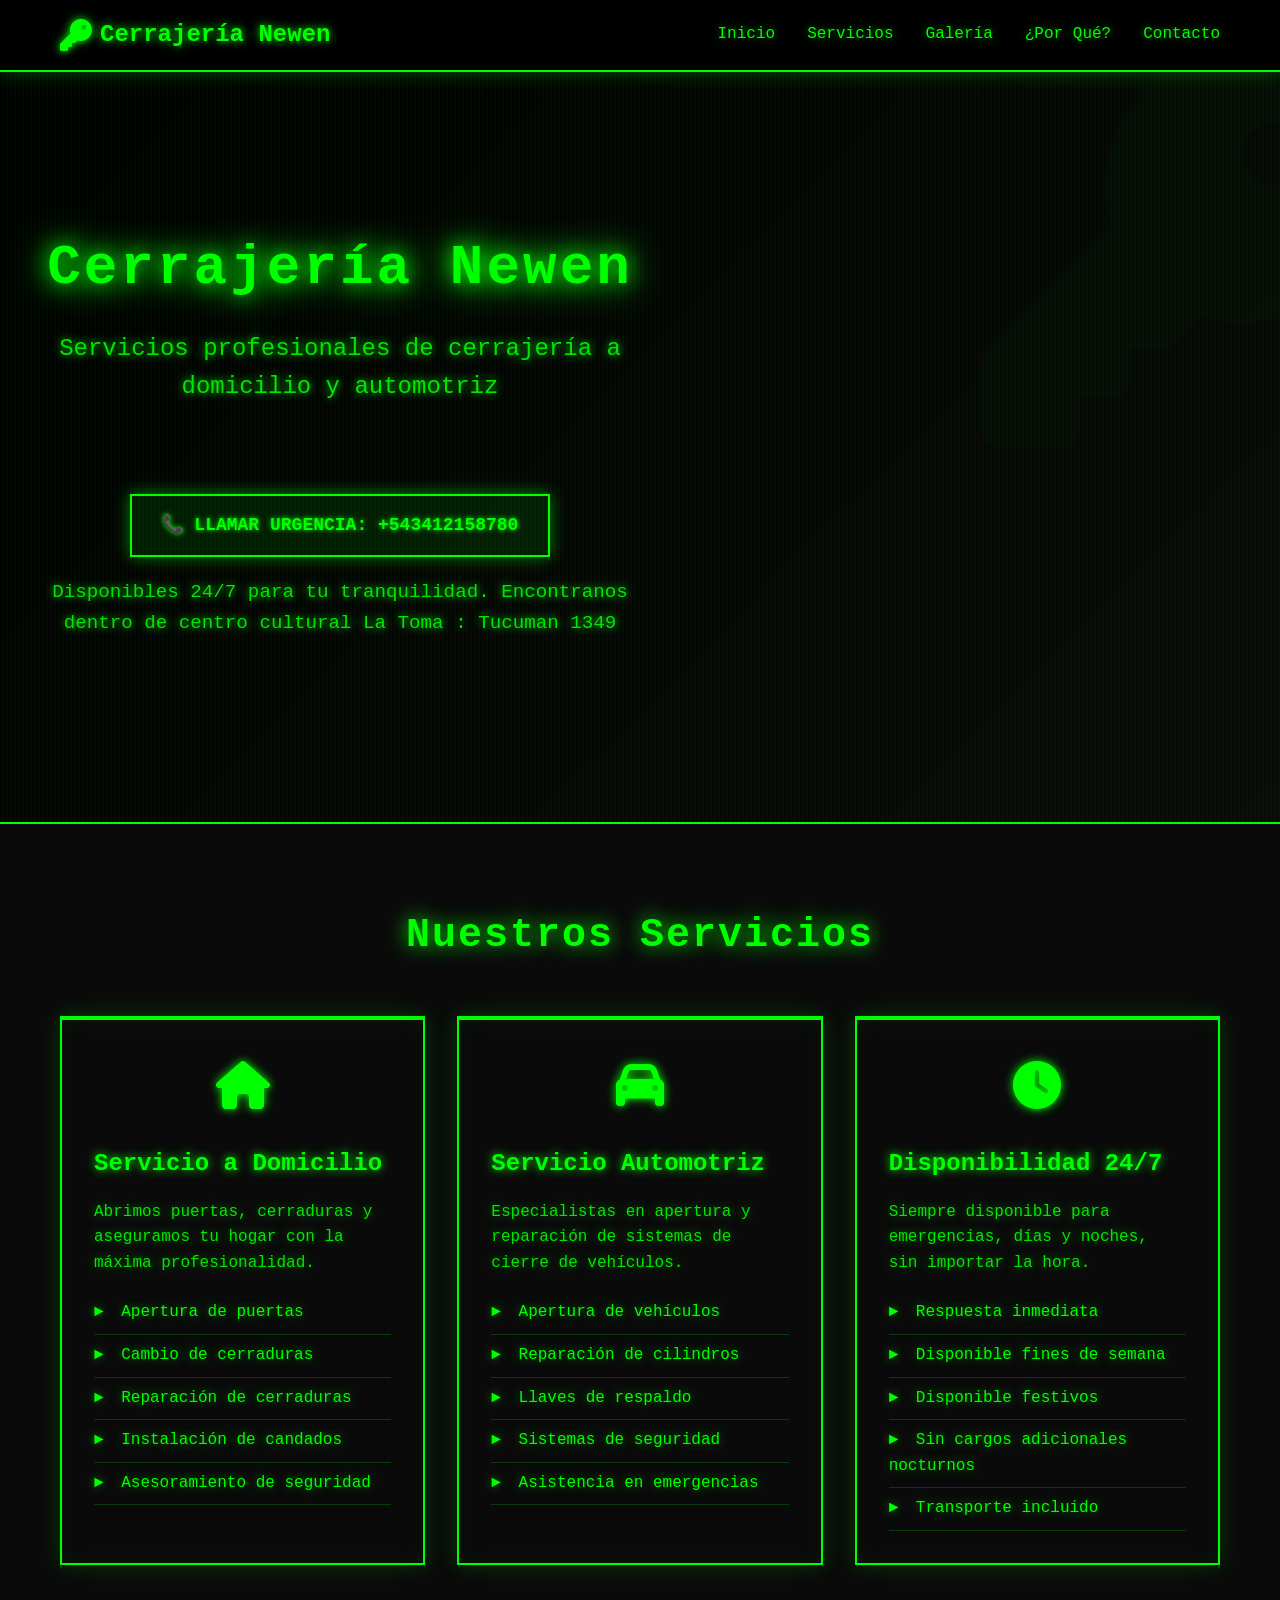
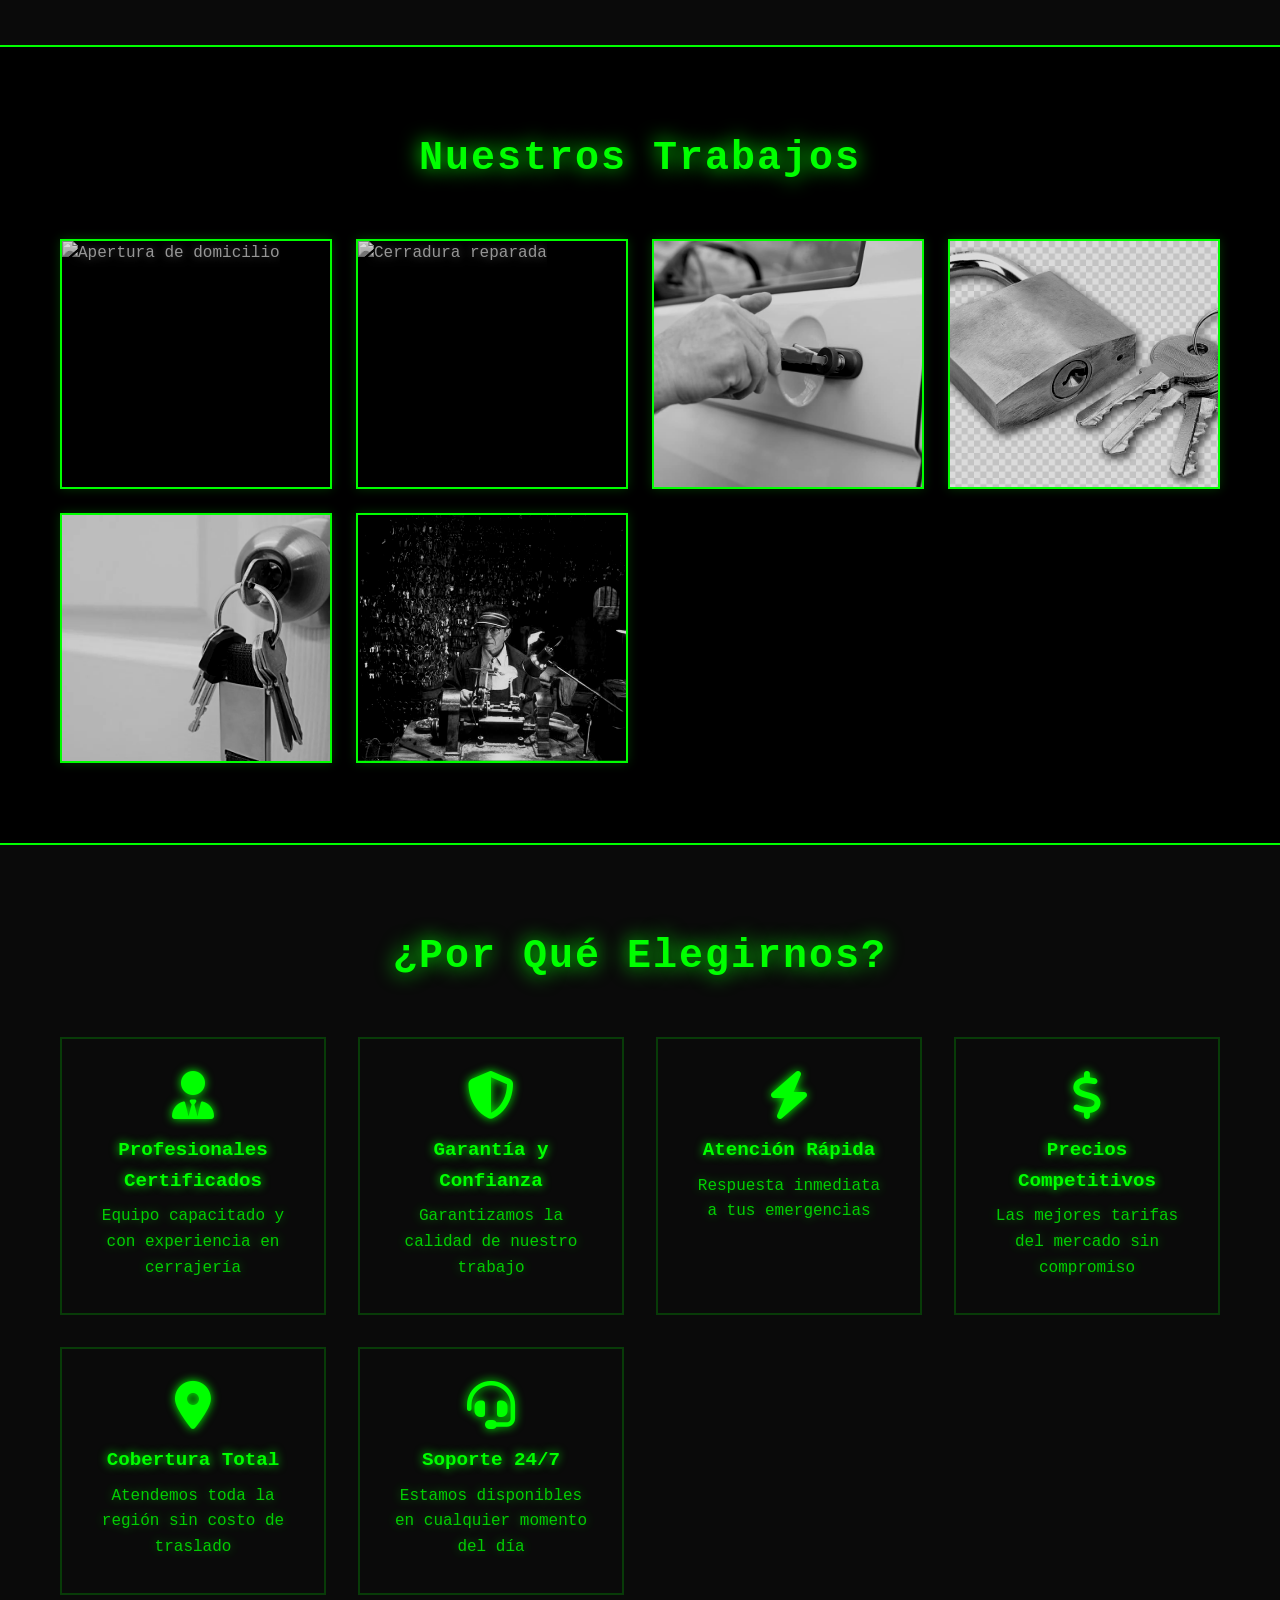
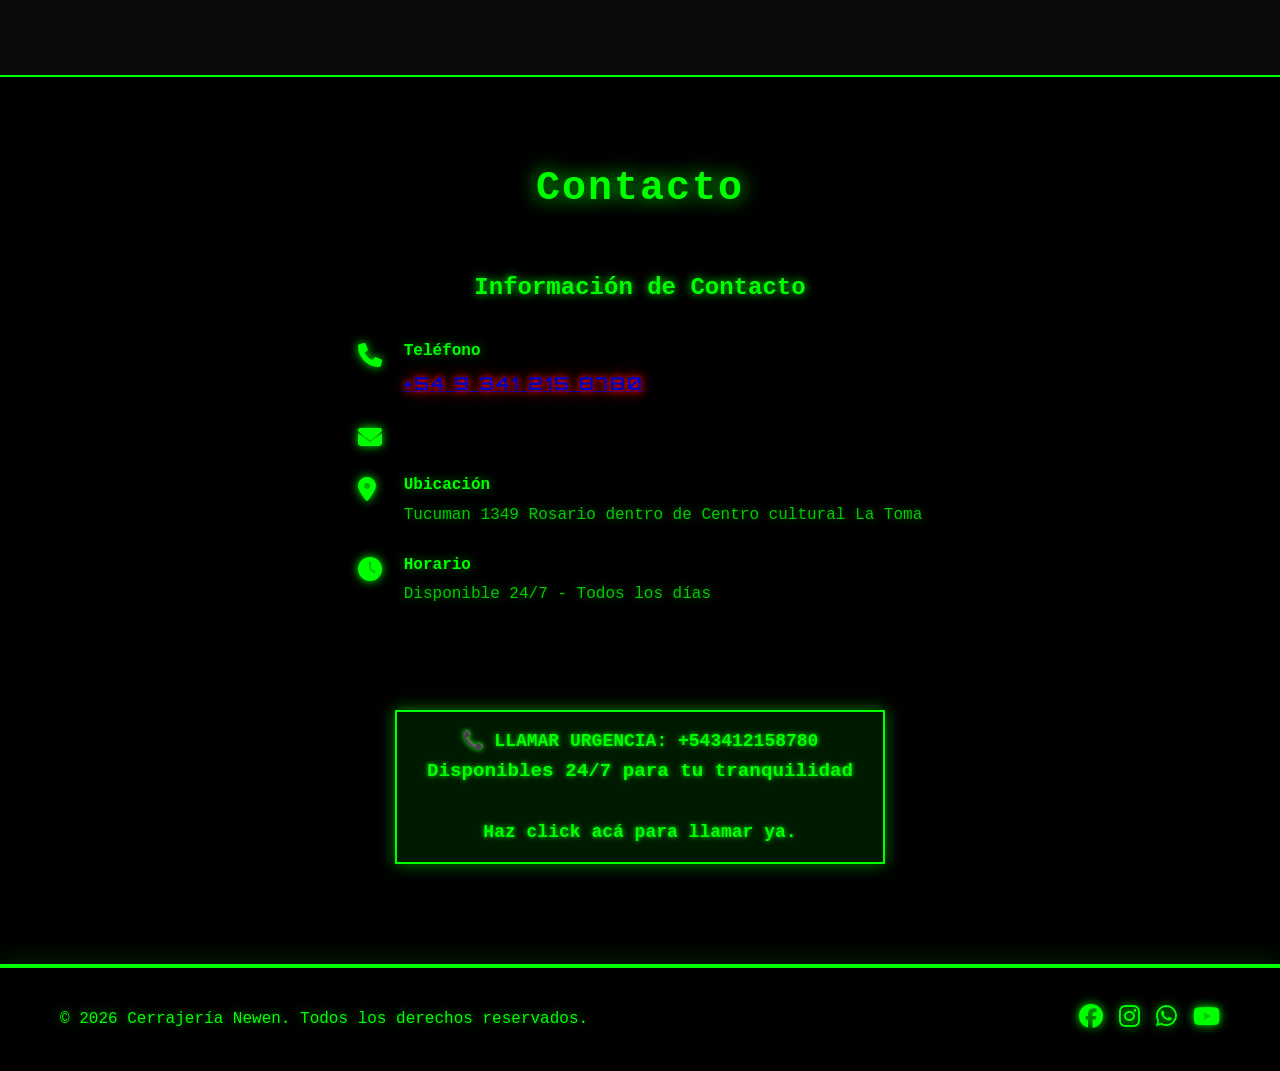
==== index.html @ 8a5dc06c "Update index.html" ====
<!DOCTYPE html>
<html lang="es">
<head>
    <meta charset="UTF-8">
    <meta name="viewport" content="width=device-width, initial-scale=1.0">
    <meta name="description" content="Cerrajería Newen - Servicios de cerrajería a domicilio y automotriz disponibles 24/7">
    <meta name="keywords" content="cerrajería, cerrajero, a domicilio, automotriz, 24 horas">
    <title>Cerrajería Newen - Servicios de Cerrajería 24/7</title>
    <link rel="stylesheet" href="styles.css">
    <link rel="stylesheet" href="https://cdnjs.cloudflare.com/ajax/libs/font-awesome/6.4.0/css/all.min.css">
    <link href="https://fonts.googleapis.com/css2?family=Orbitron:wght@400;700&display=swap" rel="stylesheet">
</head>
<body>
    <!-- Navegación -->
    <nav class="navbar">
        <div class="nav-container">
            <div class="logo">
                <i class="fas fa-key"></i>
                <span>Cerrajería Newen</span>
            </div>
            <ul class="nav-menu">
                <li><a href="#inicio">Inicio</a></li>
                <li><a href="#servicios">Servicios</a></li>
                <li><a href="#galeria">Galería</a></li>
                <li><a href="#por-que">¿Por Qué?</a></li>
                <li><a href="#contacto">Contacto</a></li>
            </ul>
            <div class="hamburger">
                <span></span>
                <span></span>
                <span></span>
            </div>
        </div>
    </nav>

    <!-- Sección Hero -->
    <section class="hero" id="inicio">
        <div class="hero-background">
            <i class="fas fa-key"></i>
        </div>
        <div class="hero-content">
            <h1>Cerrajería Newen</h1>
            <p>Servicios profesionales de cerrajería a domicilio y automotriz</p>
       <br>
           <div class="urgencias-wrapper">
            <a href="tel:+543412158780" class="llamar-urgencia">
                📞 LLAMAR URGENCIA: 
                +543412158780
            </a></div><p style="font-size: 1.2rem; margin-bottom: 2rem;">Disponibles 24/7 para tu tranquilidad. Encontranos dentro de centro cultural La Toma : Tucuman 1349</p>
        </div>
         <iframe src="https://www.google.com/maps/embed?pb=!1m18!1m12!1m3!1d3348.3660833175427!2d-60.640612!3d-32.941342899999995!2m3!1f0!2f0!3f0!3m2!1i1024!2i768!4f13.1!3m3!1m2!1s0x95b7abc188b0a081%3A0x7b83454a98a3a569!2sCerrajeria%20rosario%20Newen!5e0!3m2!1ses-419!2sar!4v1756576818535!5m2!1ses-419!2sar" width="600" height="550" style="border:0;" allowfullscreen="" loading="lazy" referrerpolicy="no-referrer-when-downgrade"></iframe>
    </section>

    <!-- Sección de Servicios -->
    <section class="servicios" id="servicios">
        <div class="container">
            <h2>Nuestros Servicios</h2>
            <div class="servicios-grid">
                <!-- Servicio 1: A Domicilio -->
                <div class="servicio-card">
                    <div class="servicio-icon">
                        <i class="fas fa-home"></i>
                    </div>
                    <h3>Servicio a Domicilio</h3>
                    <p>Abrimos puertas, cerraduras y aseguramos tu hogar con la máxima profesionalidad.</p>
                    <ul>
                        <li>Apertura de puertas</li>
                        <li>Cambio de cerraduras</li>
                        <li>Reparación de cerraduras</li>
                        <li>Instalación de candados</li>
                        <li>Asesoramiento de seguridad</li>
                    </ul>
                </div>

                <!-- Servicio 2: Automotriz -->
                <div class="servicio-card">
                    <div class="servicio-icon">
                        <i class="fas fa-car"></i>
                    </div>
                    <h3>Servicio Automotriz</h3>
                    <p>Especialistas en apertura y reparación de sistemas de cierre de vehículos.</p>
                    <ul>
                        <li>Apertura de vehículos</li>
                        <li>Reparación de cilindros</li>
                        <li>Llaves de respaldo</li>
                        <li>Sistemas de seguridad</li>
                        <li>Asistencia en emergencias</li>
                    </ul>
                </div>

                <!-- Servicio 3: 24/7 -->
                <div class="servicio-card">
                    <div class="servicio-icon">
                        <i class="fas fa-clock"></i>
                    </div>
                    <h3>Disponibilidad 24/7</h3>
                    <p>Siempre disponible para emergencias, días y noches, sin importar la hora.</p>
                    <ul>
                        <li>Respuesta inmediata</li>
                        <li>Disponible fines de semana</li>
                        <li>Disponible festivos</li>
                        <li>Sin cargos adicionales nocturnos</li>
                        <li>Transporte incluido</li>
                    </ul>
                </div>
            </div>
        </div>
    </section>

    <!-- Galería -->
    <section class="galeria" id="galeria">
        <div class="container">
            <h2>Nuestros Trabajos</h2>
            <div class="galeria-grid">
                <div class="galeria-item">
                    <img src="images/doors.jpg" alt="Apertura de domicilio">
                    <div class="galeria-overlay">
                        <p>Apertura segura de domicilio</p>
                    </div>
                </div>
                <div class="galeria-item">
                    <img src="https://via.placeholder.com/300x250?text=Ceradura+Reparada" alt="Cerradura reparada">
                    <div class="galeria-overlay">
                        <p>Reparación de cerraduras</p>
                    </div>
                </div>
                <div class="galeria-item">
                    <img src="images/cars.png" alt="Servicio automotriz">
                    <div class="galeria-overlay">
                        <p>Servicio automotriz profesional</p>
                    </div>
                </div>
                <div class="galeria-item">
                    <img src="images/candado.png" alt="Instalación de candados">
                    <div class="galeria-overlay">
                        <p>Instalación de candados</p>
                    </div>
                </div>
                <div class="galeria-item">
                    <img src="images/keys.png" alt="Seguridad residencial">
                    <div class="galeria-overlay">
                        <p>Asesoramiento de seguridad</p>
                    </div>
                </div>
                <div class="galeria-item">
                    <img src="images/matrix.png" alt="Emergencia resuelta">
                    <div class="galeria-overlay">
                        <p>Respuesta rápida en emergencias con el chino cerrajero</p>
                    </div>
                </div>
            </div>
        </div>
    </section>

    <!-- Por Qué Elegirnos -->
    <section class="por-que-elegirnos" id="por-que">
        <div class="container">
            <h2>¿Por Qué Elegirnos?</h2>
            <div class="features-grid">
                <div class="feature">
                    <i class="fas fa-user-tie"></i>
                    <h4>Profesionales Certificados</h4>
                    <p>Equipo capacitado y con experiencia en cerrajería</p>
                </div>
                <div class="feature">
                    <i class="fas fa-shield-alt"></i>
                    <h4>Garantía y Confianza</h4>
                    <p>Garantizamos la calidad de nuestro trabajo</p>
                </div>
                <div class="feature">
                    <i class="fas fa-bolt"></i>
                    <h4>Atención Rápida</h4>
                    <p>Respuesta inmediata a tus emergencias</p>
                </div>
                <div class="feature">
                    <i class="fas fa-dollar-sign"></i>
                    <h4>Precios Competitivos</h4>
                    <p>Las mejores tarifas del mercado sin compromiso</p>
                </div>
                <div class="feature">
                    <i class="fas fa-map-marker-alt"></i>
                    <h4>Cobertura Total</h4>
                    <p>Atendemos toda la región sin costo de traslado</p>
                </div>
                <div class="feature">
                    <i class="fas fa-headset"></i>
                    <h4>Soporte 24/7</h4>
                    <p>Estamos disponibles en cualquier momento del día</p>
                </div>
            </div>
        </div>
    </section>

    <!-- Sección de Contacto -->
    <section class="contacto" id="contacto">
        <div class="container">
            <h2>Contacto</h2>
            <div class="contacto-grid">
                <div class="contacto-info">
                    <h3>Información de Contacto</h3>
                    
                    <div class="info-item">
                        <i class="fas fa-phone"></i>
                        <div>
                            <h4>Teléfono</h4>
                            <p class="numero-contacto"><a href="tel:+543412158780">+54 9 341 215 8780</a></p>
                        </div>
                    </div>

                    <div class="info-item">
                        <i class="fas fa-envelope"></i>
                    </div>

                    <div class="info-item">
                        <i class="fas fa-map-marker-alt"></i>
                        <div>
                            <h4>Ubicación</h4>
                            <p>Tucuman 1349 Rosario dentro de Centro cultural La Toma</p>
                        </div>
                    </div>

                    <div class="info-item">
                        <i class="fas fa-clock"></i>
                        <div>
                            <h4>Horario</h4>
                            <p>Disponible 24/7 - Todos los días</p>
                        </div>
                    </div>
                </div>

               
                     <div class="urgencias-wrapper">
            <a href="tel:+543412158780" class="llamar-urgencia">
                📞 LLAMAR URGENCIA: 
                +543412158780
                <p style="font-size: 1.2rem; margin-bottom: 2rem;">Disponibles 24/7 para tu tranquilidad</p> <p> Haz click acá para llamar ya.</p>
            </a></div>
          
            </div>
        </div>
    </section>

    <!-- Footer -->
    <footer class="footer">
        <div class="container">
            <div>
                <p>&copy; 2026 Cerrajería Newen. Todos los derechos reservados.</p>
            </div>
            <div class="social-links">
                <a href="https://www.facebook.com" target="_blank" title="Facebook"><i class="fab fa-facebook"></i></a>
                <a href="https://www.instagram.com/cerrajerianewen/" target="_blank" title="Instagram"><i class="fab fa-instagram"></i></a>
                <a href="https://www.whatsapp.com" target="_blank" title="WhatsApp"><i class="fab fa-whatsapp"></i></a>
                <a href="https://www.youtube.com" target="_blank" title="YouTube"><i class="fab fa-youtube"></i></a>
            </div>
        </div>
    </footer>

    <script src="script.js"></script>
</body>
</html>
---- styles.css ----
/* ==========================================
   🟢 TEMA MATRIX - CERRAJERÍA NEWEN 🟢
   ========================================== */

/* Variables de color - MATRIX */
:root {
    --primary-color: #00ff00;      /* Verde Matrix puro */
    --secondary-color: #000000;    /* Negro absoluto */
    --tertiary-color: #0a0a0a;     /* Negro muy oscuro */
    --text-color: #00ff00;         /* Texto verde */
    --light-bg: #0d0d0d;           /* Fondo oscuro */
    --white: #00ff00;              /* "Blanco" es verde */
}

/* Reset y Estilos Globales */
* {
    margin: 0;
    padding: 0;
    box-sizing: border-box;
}

/* Canvas Matrix - Código cayendo */
#matrixCanvas {
    position: fixed;
    top: 0;
    left: 0;
    width: 100%;
    height: 100%;
    z-index: -1;
    opacity: 0.1;
}

html {
    scroll-behavior: smooth;
}
.numero-contacto {
    font-size: 18px;
    font-family: 'Orbitron', sans-serif;
    color: #ff0000;
    font-weight: bold;
    letter-spacing: 2px;
    text-shadow:
        0 0 5px #ff0000,
        0 0 10px #ff0000,
        0 0 20px #990000;
    
    animation: parpadeo 1.5s infinite alternate;
}

@keyframes parpadeo {
    from {
        opacity: 0.8;
        text-shadow:
            0 0 5px #ff0000,
            0 0 10px #ff0000;
    }

    to {
        opacity: 1;
        text-shadow:
            0 0 10px #ff3333,
            0 0 20px #ff0000,
            0 0 30px #990000;
    }
}
body {
    font-family: 'Courier New', monospace;  /* Fuente de consola */
    line-height: 1.6;
    color: var(--text-color);
    background-color: var(--secondary-color);
    background-image: 
        repeating-linear-gradient(
            0deg,
            rgba(0, 255, 0, 0.03),
            rgba(0, 255, 0, 0.03) 1px,
            transparent 1px,
            transparent 2px
        );
    text-shadow: 0 0 10px rgba(0, 255, 0, 0.5);
}

.container {
    max-width: 1200px;
    margin: 0 auto;
    padding: 0 20px;
}

/* ==================== NAVEGACIÓN ==================== */
.navbar {
    background-color: var(--secondary-color);
    color: var(--white);
    padding: 1rem 0;
    position: sticky;
    top: 0;
    z-index: 1000;
    border-bottom: 2px solid var(--primary-color);
    box-shadow: 0 0 20px rgba(0, 255, 0, 0.3);
}

.nav-container {
    max-width: 1200px;
    margin: 0 auto;
    padding: 0 20px;
    display: flex;
    justify-content: space-between;
    align-items: center;
}

.logo {
    display: flex;
    align-items: center;
    font-size: 1.5rem;
    font-weight: bold;
    color: var(--primary-color);
    gap: 0.5rem;
    text-shadow: 0 0 10px var(--primary-color);
}

.logo i {
    font-size: 2rem;
    animation: glow 2s ease-in-out infinite;
}

.nav-menu {
    display: flex;
    list-style: none;
    gap: 2rem;
}

.nav-menu a {
    color: var(--white);
    text-decoration: none;
    transition: all 0.3s ease;
    font-weight: 500;
}

.nav-menu a:hover {
    color: var(--primary-color);
    text-shadow: 0 0 10px var(--primary-color);
}

.hamburger {
    display: none;
    flex-direction: column;
    cursor: pointer;
    z-index: 1001;
}

.hamburger span {
    width: 25px;
    height: 3px;
    background-color: var(--white);
    margin: 5px 0;
    transition: 0.3s;
    border-radius: 2px;
}


/* ==================== HERO SECTION ==================== */
.hero {
    background: linear-gradient(135deg, var(--secondary-color) 0%, var(--tertiary-color) 100%);
    color: var(--white);
    padding: 100px 20px;
    text-align: center;
    position: relative;
    overflow: hidden;
    min-height: 500px;
    display: flex;
    align-items: center;
    justify-content: center;
    border-bottom: 2px solid var(--primary-color);
}

.hero::before {
    content: '';
    position: absolute;
    top: 0;
    left: 0;
    width: 100%;
    height: 100%;
    background-image: 
        repeating-linear-gradient(
            90deg,
            transparent,
            transparent 2px,
            rgba(0, 255, 0, 0.03) 2px,
            rgba(0, 255, 0, 0.03) 4px
        );
    pointer-events: none;
    z-index: 1;
}

.hero-background {
    position: absolute;
    right: -100px;
    top: -100px;
    font-size: 400px;
    opacity: 0.02;
}

.hero-content {
    position: relative;
    z-index: 2;
    max-width: 600px;
}

.hero h1 {
    font-size: 3.5rem;
    margin-bottom: 1rem;
    text-shadow: 0 0 20px var(--primary-color), 0 0 40px var(--primary-color);
    letter-spacing: 3px;
    animation: flicker 0.3s infinite;
}

.hero p {
    font-size: 1.5rem;
    margin-bottom: 2rem;
    opacity: 0.9;
    text-shadow: 0 0 10px var(--primary-color);
}

/* ==================== BOTONES ==================== */
.btn {
    padding: 12px 30px;
    border: 2px solid var(--primary-color);
    border-radius: 0px;
    cursor: pointer;
    font-size: 1rem;
    font-weight: 600;
    transition: all 0.3s ease;
    text-decoration: none;
    display: inline-block;
    background-color: transparent;
    color: var(--primary-color);
}

.btn-primary {
    background-color: var(--primary-color);
    color: var(--secondary-color);
    box-shadow: 0 0 10px var(--primary-color);
}

.btn-primary:hover {
    background-color: #00dd00;
    box-shadow: 0 0 20px var(--primary-color), 0 0 40px var(--primary-color);
    transform: translateY(-2px);
    text-shadow: 0 0 10px var(--secondary-color);
}

/* ==================== URGENCIAS ==================== */
.urgencias-wrapper {
    position: relative;
    display: flex;
    justify-content: center;
    width: 100%;
    margin-bottom: 20px;
    margin-top: 30px;
}

.llamar-urgencia {
    position: relative;
    background: rgba(0, 255, 0, 0.1);
    color: var(--primary-color);
    padding: 15px 30px;
    border-radius: 0px;
    font-size: 18px;
    font-weight: bold;
    text-decoration: none;
    cursor: pointer;
    transition: all 0.3s;
    text-align: center;
    border: 2px solid var(--primary-color);
    animation: pulse-matrix 1.5s infinite;
    white-space: nowrap;
    box-shadow: 0 0 15px rgba(0, 255, 0, 0.5);
    text-shadow: 0 0 5px var(--primary-color);
}

.llamar-urgencia:hover {
    background: rgba(0, 255, 0, 0.2);
    box-shadow: 0 0 30px var(--primary-color), inset 0 0 10px var(--primary-color);
}

@keyframes pulse-matrix {
    0% { 
        box-shadow: 0 0 5px rgba(0, 255, 0, 0.5), inset 0 0 5px rgba(0, 255, 0, 0.2);
    }
    50% { 
        box-shadow: 0 0 20px rgba(0, 255, 0, 0.8), inset 0 0 10px rgba(0, 255, 0, 0.3);
    }
    100% { 
        box-shadow: 0 0 5px rgba(0, 255, 0, 0.5), inset 0 0 5px rgba(0, 255, 0, 0.2);
    }
}

@media (max-width: 768px) {
    .llamar-urgencia {
        font-size: 14px;
        padding: 12px 20px;
    }
}

/* ==================== SERVICIOS ==================== */
.servicios {
    padding: 80px 20px;
    background-color: var(--tertiary-color);
    border-bottom: 2px solid var(--primary-color);
}

.servicios h2,
.galeria h2,
.por-que-elegirnos h2,
.contacto h2 {
    font-size: 2.5rem;
    margin-bottom: 3rem;
    text-align: center;
    color: var(--primary-color);
    text-shadow: 0 0 20px var(--primary-color);
    letter-spacing: 2px;
}

.servicios-grid {
    display: grid;
    grid-template-columns: repeat(auto-fit, minmax(300px, 1fr));
    gap: 2rem;
}

.servicio-card {
    background-color: transparent;
    padding: 2rem;
    border: 2px solid var(--primary-color);
    border-radius: 0px;
    box-shadow: 0 0 20px rgba(0, 255, 0, 0.2), inset 0 0 20px rgba(0, 255, 0, 0.05);
    transition: all 0.3s ease;
    border-top: 4px solid var(--primary-color);
}

.servicio-card:hover {
    transform: translateY(-10px);
    box-shadow: 0 0 40px rgba(0, 255, 0, 0.5), inset 0 0 20px rgba(0, 255, 0, 0.1);
    background-color: rgba(0, 255, 0, 0.05);
}

.servicio-icon {
    font-size: 3rem;
    color: var(--primary-color);
    margin-bottom: 1rem;
    text-align: center;
    text-shadow: 0 0 10px var(--primary-color);
}

.servicio-card h3 {
    font-size: 1.5rem;
    margin-bottom: 1rem;
    color: var(--primary-color);
    text-shadow: 0 0 10px var(--primary-color);
}

.servicio-card p {
    margin-bottom: 1rem;
    color: var(--primary-color);
    opacity: 0.9;
}

.servicio-card ul {
    list-style: none;
    padding: 0;
}

.servicio-card ul li {
    padding: 0.5rem 0;
    color: var(--primary-color);
    border-bottom: 1px solid rgba(0, 255, 0, 0.2);
}

.servicio-card ul li:before {
    content: "► ";
    color: var(--primary-color);
    font-weight: bold;
    margin-right: 0.5rem;
}

/* ==================== GALERÍA ==================== */
.galeria {
    padding: 80px 20px;
    background-color: var(--secondary-color);
    border-bottom: 2px solid var(--primary-color);
}

.galeria-grid {
    display: grid;
    grid-template-columns: repeat(auto-fit, minmax(250px, 1fr));
    gap: 1.5rem;
}

.galeria-item {
    position: relative;
    overflow: hidden;
    border-radius: 0px;
    height: 250px;
    cursor: pointer;
    border: 2px solid var(--primary-color);
    box-shadow: 0 0 10px rgba(0, 255, 0, 0.2);
}

.galeria-item img {
    width: 100%;
    height: 100%;
    object-fit: cover;
    transition: all 0.3s ease;
    filter: grayscale(100%) brightness(0.8) contrast(1.2);
}

.galeria-item:hover img {
    transform: scale(1.1);
    filter: grayscale(0%) brightness(1) contrast(1.3);
}

.galeria-overlay {
    position: absolute;
    bottom: 0;
    left: 0;
    right: 0;
    background: rgba(0, 0, 0, 0.9);
    color: var(--primary-color);
    padding: 1.5rem;
    transform: translateY(100%);
    transition: all 0.3s ease;
    border-top: 2px solid var(--primary-color);
    text-shadow: 0 0 10px var(--primary-color);
}

.galeria-item:hover .galeria-overlay {
    transform: translateY(0);
}

.galeria-overlay p {
    margin: 0;
    font-weight: 500;
}

/* ==================== POR QUÉ ELEGIRNOS ==================== */
.por-que-elegirnos {
    padding: 80px 20px;
    background-color: var(--tertiary-color);
    border-bottom: 2px solid var(--primary-color);
}

.features-grid {
    display: grid;
    grid-template-columns: repeat(auto-fit, minmax(250px, 1fr));
    gap: 2rem;
}

.feature {
    text-align: center;
    padding: 2rem;
    border: 2px solid rgba(0, 255, 0, 0.2);
    border-radius: 0px;
    transition: all 0.3s ease;
}

.feature:hover {
    border-color: var(--primary-color);
    box-shadow: 0 0 20px rgba(0, 255, 0, 0.3);
}

.feature i {
    font-size: 3rem;
    color: var(--primary-color);
    margin-bottom: 1rem;
    text-shadow: 0 0 10px var(--primary-color);
}

.feature h4 {
    font-size: 1.2rem;
    margin-bottom: 0.5rem;
    color: var(--primary-color);
    text-shadow: 0 0 10px var(--primary-color);
}

.feature p {
    color: var(--primary-color);
    opacity: 0.8;
}

/* ==================== CONTACTO ==================== */
.contacto {
    padding: 80px 20px;
    background-color: var(--secondary-color);
    border-bottom: 2px solid var(--primary-color);
}

.contacto-grid {
    display: grid;
    grid-template-columns: 1fr;
    gap: 3rem;
}

.contacto-info {
    max-width: 600px;
    margin: 0 auto;
}

.contacto-info h3 {
    font-size: 1.5rem;
    margin-bottom: 2rem;
    color: var(--primary-color);
    text-shadow: 0 0 10px var(--primary-color);
    text-align: center;
}

.info-item {
    display: flex;
    gap: 1rem;
    margin-bottom: 1.5rem;
    align-items: flex-start;
}

.info-item i {
    font-size: 1.5rem;
    color: var(--primary-color);
    min-width: 30px;
    text-shadow: 0 0 10px var(--primary-color);
    margin-top: 0.25rem;
}
.info-item h4 {
    margin-bottom: 0.25rem;
    color: var(--primary-color);
}

.info-item p {
    color: var(--primary-color);
    opacity: 0.8;
}

/* ==================== FORMULARIO ==================== */
.contacto-form {
    background-color: rgba(0, 255, 0, 0.05);
    padding: 2rem;
    border-radius: 0px;
    border: 2px solid var(--primary-color);
    box-shadow: 0 0 20px rgba(0, 255, 0, 0.2);
}

.form-group {
    margin-bottom: 1.5rem;
}

.form-group input,
.form-group select,
.form-group textarea {
    width: 100%;
    padding: 12px;
    border: 1px solid var(--primary-color);
    border-radius: 0px;
    font-family: inherit;
    font-size: 1rem;
    transition: all 0.3s ease;
    background-color: rgba(0, 0, 0, 0.5);
    color: var(--primary-color);
}

.form-group input::placeholder,
.form-group select::placeholder,
.form-group textarea::placeholder {
    color: rgba(0, 255, 0, 0.5);
}

.form-group input:focus,
.form-group select:focus,
.form-group textarea:focus {
    outline: none;
    border-color: var(--primary-color);
    box-shadow: 0 0 10px var(--primary-color), inset 0 0 5px rgba(0, 255, 0, 0.1);
}

.contacto-form button {
    width: 100%;
}

/* ==================== FOOTER ==================== */
.footer {
    background-color: var(--secondary-color);
    color: var(--primary-color);
    text-align: center;
    padding: 2rem;
    border-top: 2px solid var(--primary-color);
    box-shadow: 0 -10px 20px rgba(0, 255, 0, 0.1);
}

.footer .container {
    display: flex;
    justify-content: space-between;
    align-items: center;
 flex-wrap: wrap;
    gap: 1rem;
}

.footer p {
    margin: 0;
}
.social-links {
    display: flex;
    gap: 1rem;
}

.social-links a {
    color: var(--white);
    font-size: 1.5rem;
    transition: all 0.3s ease;
    text-shadow: 0 0 10px var(--primary-color);
}

.social-links a:hover {
    color: #00dd00;
    text-shadow: 0 0 20px var(--primary-color);
    transform: scale(1.2);
}

/* ==================== ANIMACIONES ==================== */
@keyframes glow {
    0%, 100% { text-shadow: 0 0 5px var(--primary-color); }
    50% { text-shadow: 0 0 20px var(--primary-color), 0 0 30px var(--primary-color); }
}

@keyframes flicker {
    0%, 19%, 21%, 23%, 25%, 54%, 56%, 100% {
        text-shadow: 0 0 20px var(--primary-color), 0 0 40px var(--primary-color);
    }
    20%, 24%, 55% {
        text-shadow: 0 0 10px var(--primary-color);
    }
}

/* ==================== RESPONSIVO ==================== */
@media (max-width: 1024px) {
   .hero h1 {
        font-size: 2.8rem;
    }
    
    .servicios-grid,
    .features-grid {
        grid-template-columns: repeat(2, 1fr);
    }
}


@media (max-width: 768px) {
    .hamburger {
        display: flex;
    }

    .nav-menu {
        display: none;
        position: absolute;
        top: 70px;
        left: 0;
        right: 0;
        flex-direction: column;
        background-color: var(--secondary-color);
        padding: 1rem;
        gap: 0;
        border-bottom: 2px solid var(--primary-color);
         z-index: 999;
    }

    .nav-menu.active {
        display: flex;
    }

    .nav-menu li {
         padding: 0.75rem 0;
        border-bottom: 1px solid rgba(0, 255, 0, 0.2); }
   
.nav-menu li:last-child {
        border-bottom: none;
    }
    .nav-container {
        padding: 0 15px;
    }

    .logo {
        font-size: 1.2rem;
    }

    .logo i {
        font-size: 1.5rem;
    }

    .hero {
        padding: 60px 15px;
        min-height: 400px;
    }

    .hero h1 {
        font-size: 2rem;
    }

    .hero p {
        font-size: 1rem;
    }

    .servicios,
    .galeria,
    .por-que-elegirnos,
    .contacto {
        padding: 60px 15px;
    }

    .servicios h2,
    .galeria h2,
    .por-que-elegirnos h2,
    .contacto h2 {
        font-size: 1.8rem;
    }

    .servicios-grid,
    .features-grid {
        grid-template-columns: 1fr;
    }

    .galeria-grid {
        grid-template-columns: repeat(2, 1fr);
        gap: 1rem;
    }

    .galeria-item {
        height: 200px;
    }
    .hero-background {
        font-size: 200px;
        right: -50px;
        top: -50px;
    }
    iframe {
        width: 100% !important;
        height: 300px !important;
        }
    .footer .container {
        flex-direction: column;
}
}

@media (max-width: 480px) {
    .hero h1 {
        font-size: 1.5rem;
          letter-spacing: 1px;
    }

    .hero p {
        font-size: 0.9rem;
    }

    .servicios h2,
    .galeria h2,
    .por-que-elegirnos h2,
    .contacto h2 {
        font-size: 1.5rem;
    }

    .galeria-grid {
        grid-template-columns: 1fr;
    }
       .galeria-item {
        height: 180px;
    }


    .llamar-urgencia {
        font-size: 12px;
        padding: 10px 15px;
    }

    .container {
        padding: 0 15px;
    }
       .servicio-icon,
    .feature i {
        font-size: 2.5rem;
    }

    .info-item {
        flex-direction: column;
    }

    .info-item i {
        min-width: auto;
    }
}
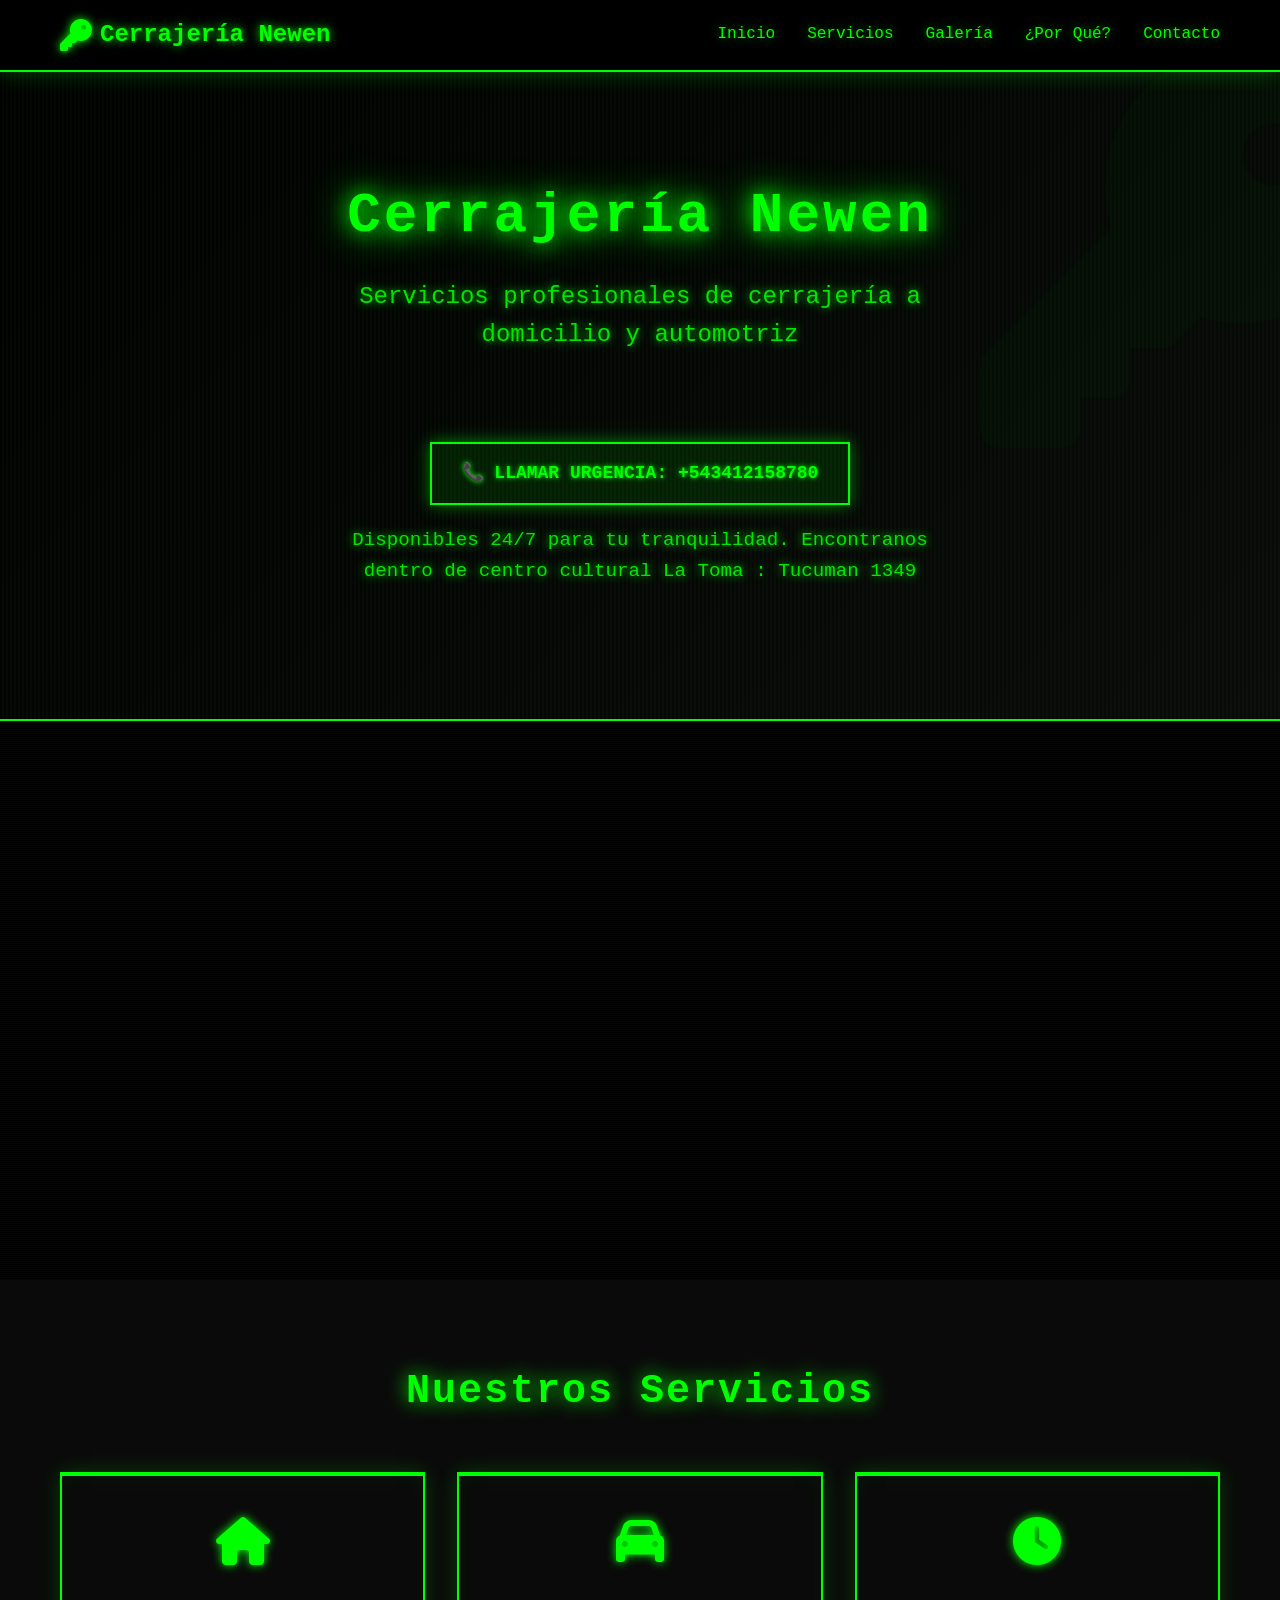
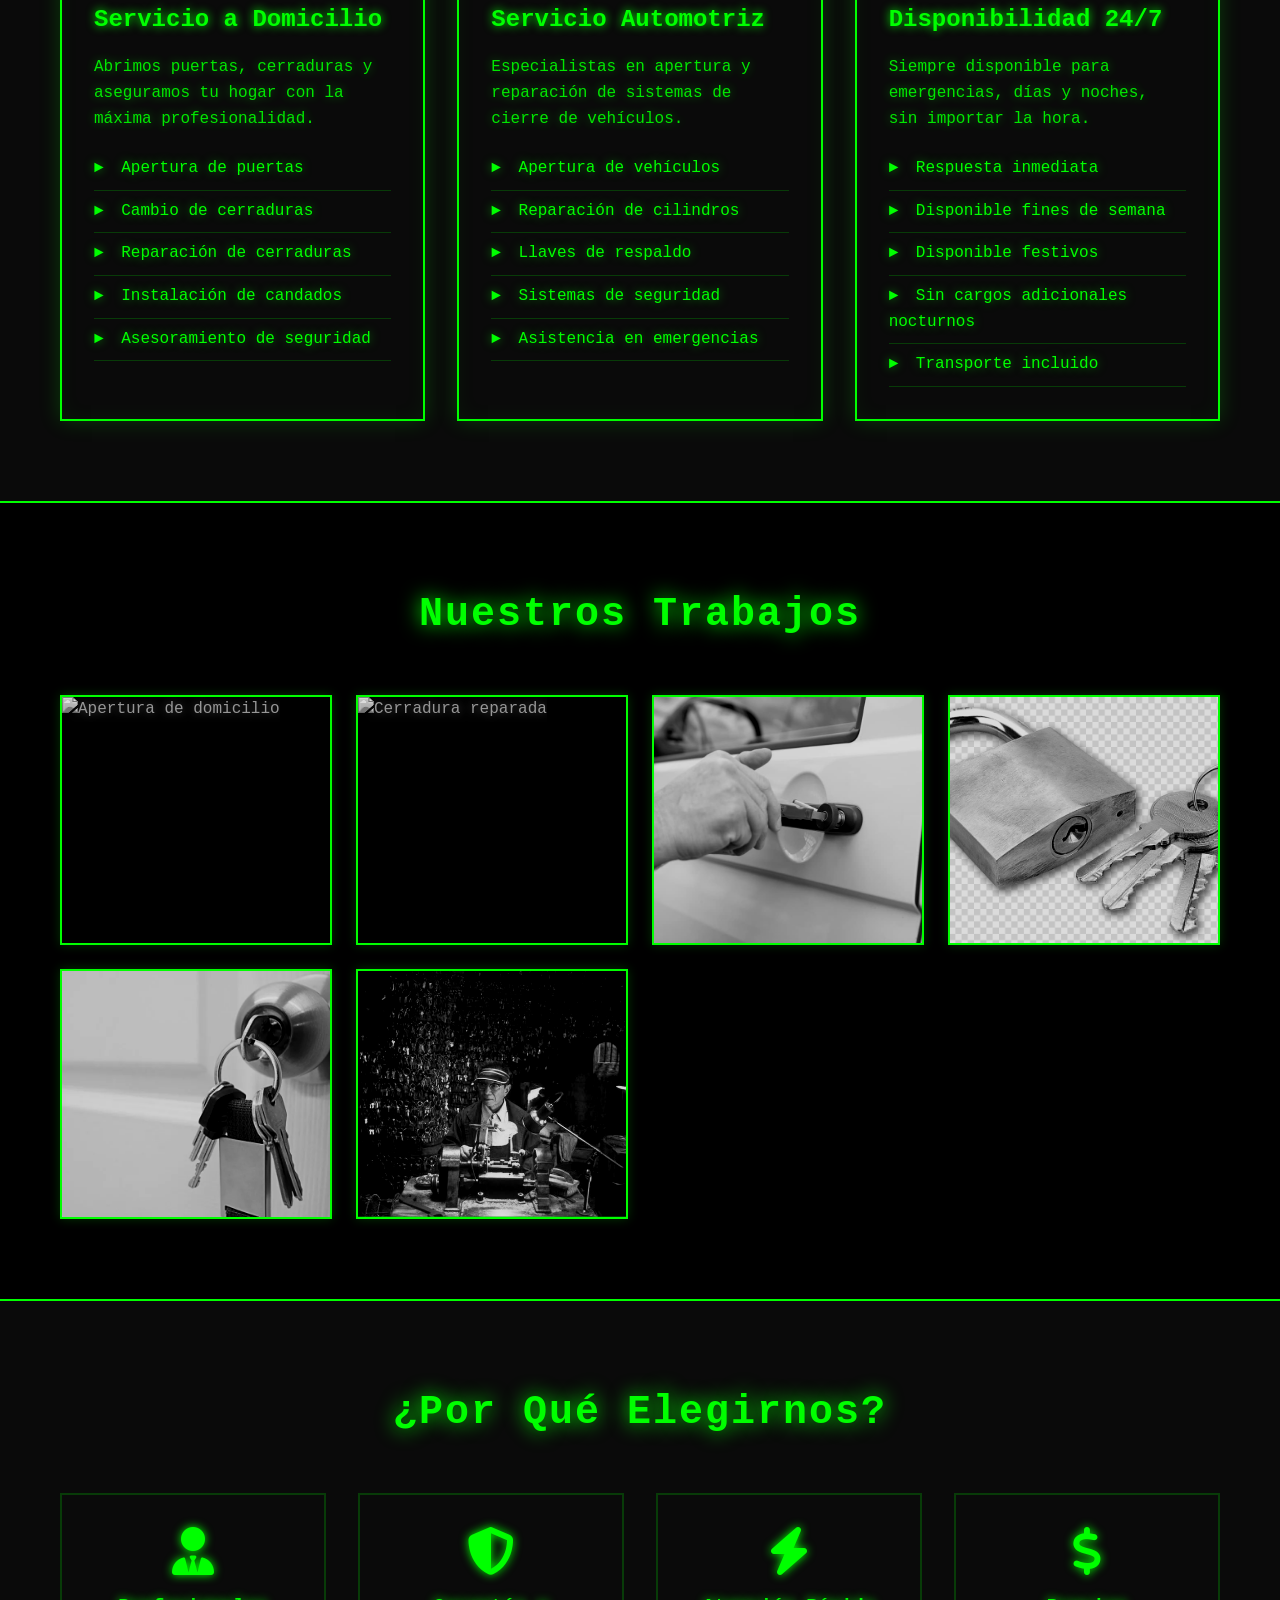
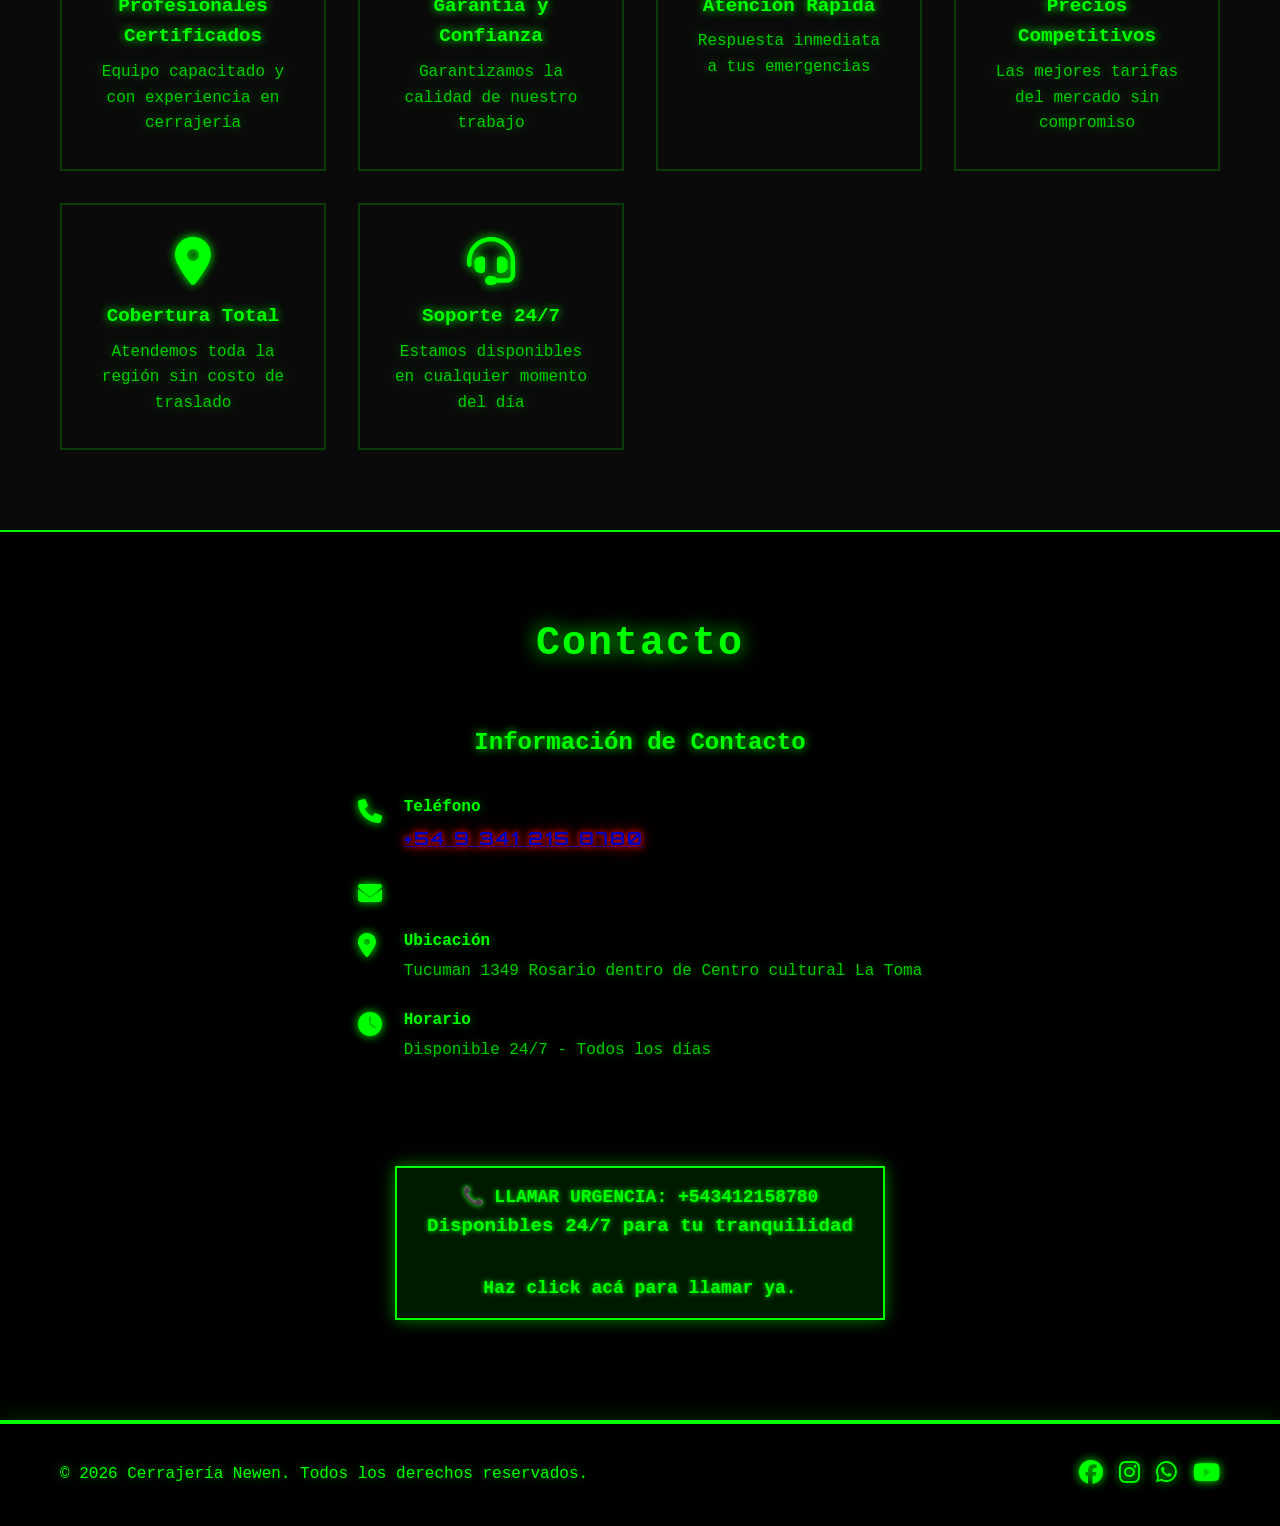
==== commit f4980577: "Update index.html" ====
--- a/index.html
+++ b/index.html
@@ -48,9 +48,9 @@
                 +543412158780
             </a></div><p style="font-size: 1.2rem; margin-bottom: 2rem;">Disponibles 24/7 para tu tranquilidad. Encontranos dentro de centro cultural La Toma : Tucuman 1349</p>
         </div>
-         <iframe src="https://www.google.com/maps/embed?pb=!1m18!1m12!1m3!1d3348.3660833175427!2d-60.640612!3d-32.941342899999995!2m3!1f0!2f0!3f0!3m2!1i1024!2i768!4f13.1!3m3!1m2!1s0x95b7abc188b0a081%3A0x7b83454a98a3a569!2sCerrajeria%20rosario%20Newen!5e0!3m2!1ses-419!2sar!4v1756576818535!5m2!1ses-419!2sar" width="600" height="550" style="border:0;" allowfullscreen="" loading="lazy" referrerpolicy="no-referrer-when-downgrade"></iframe>
-    </section>
-
+         </section>
+  <iframe src="https://www.google.com/maps/embed?pb=!1m18!1m12!1m3!1d3348.3660833175427!2d-60.640612!3d-32.941342899999995!2m3!1f0!2f0!3f0!3m2!1i1024!2i768!4f13.1!3m3!1m2!1s0x95b7abc188b0a081%3A0x7b83454a98a3a569!2sCerrajeria%20rosario%20Newen!5e0!3m2!1ses-419!2sar!4v1756576818535!5m2!1ses-419!2sar" width="600" height="550" style="border:0;" allowfullscreen="" loading="lazy" referrerpolicy="no-referrer-when-downgrade"></iframe>
+  
     <!-- Sección de Servicios -->
     <section class="servicios" id="servicios">
         <div class="container">
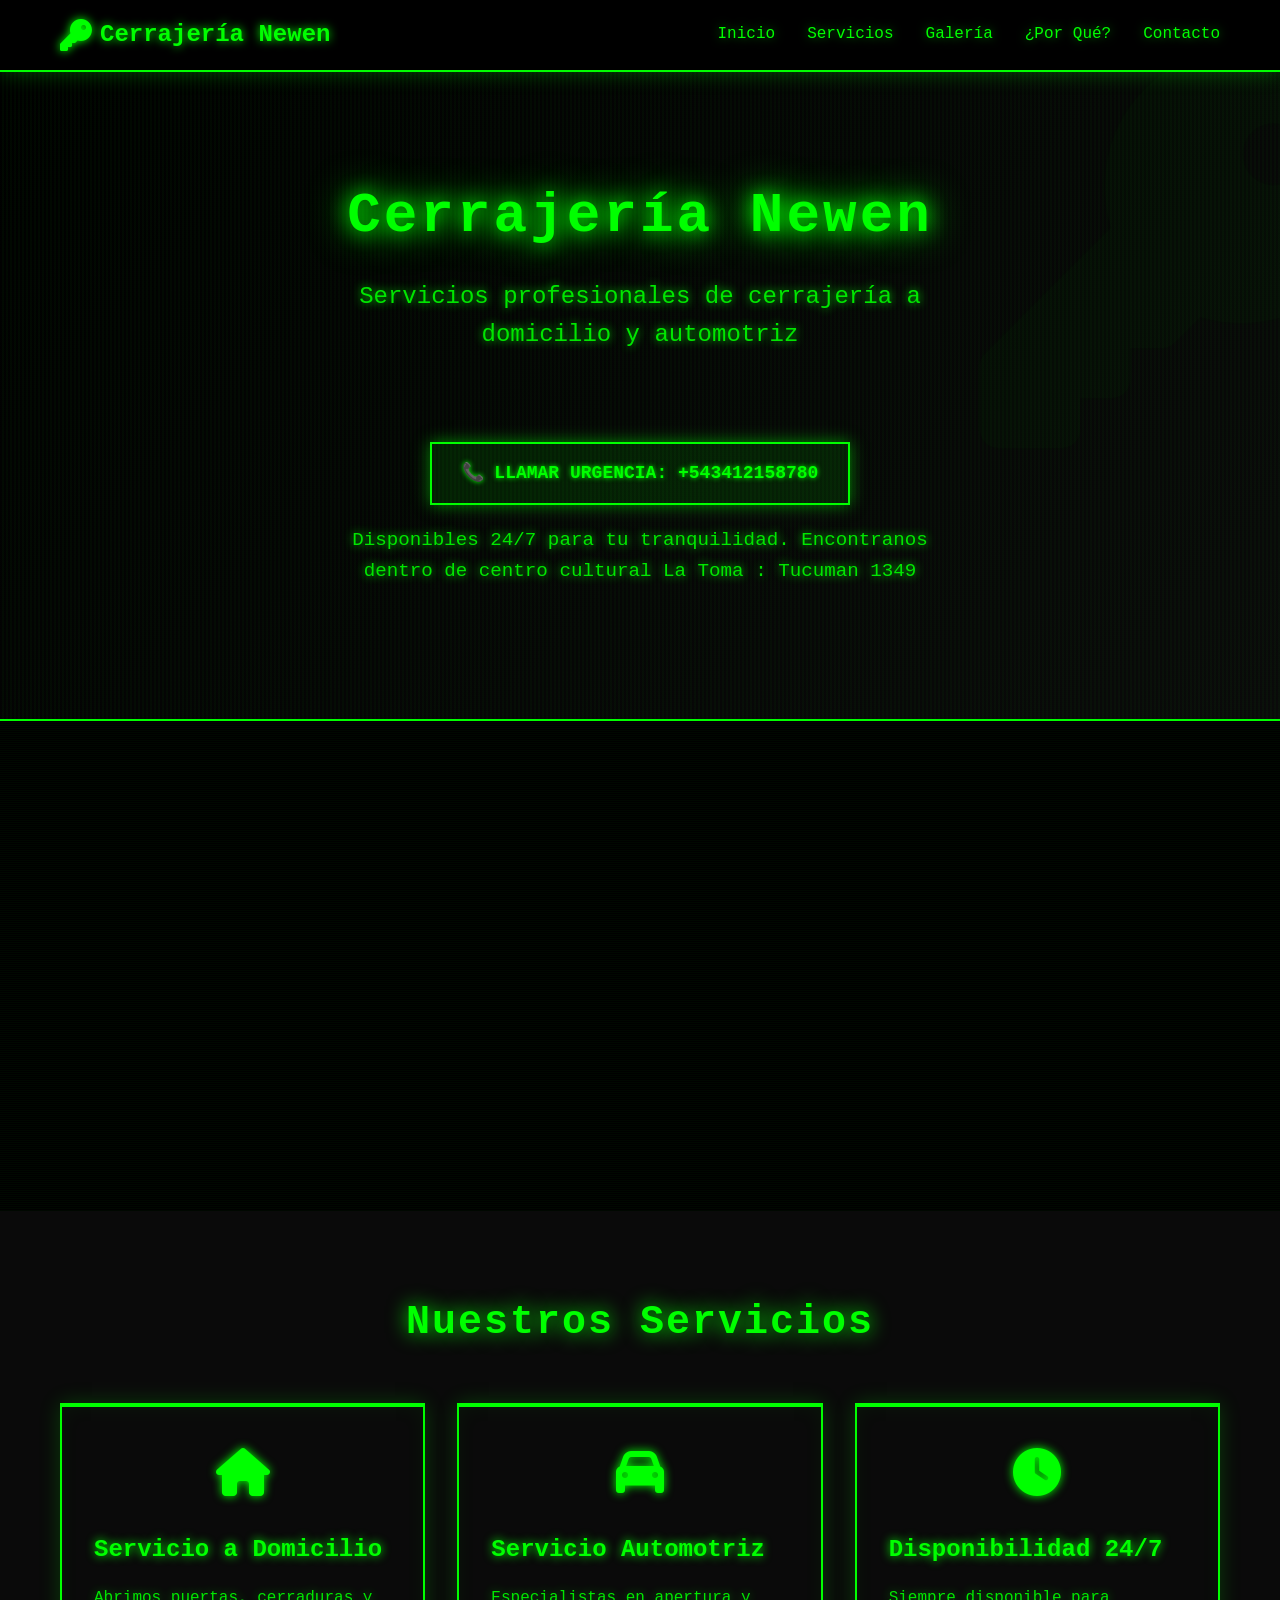
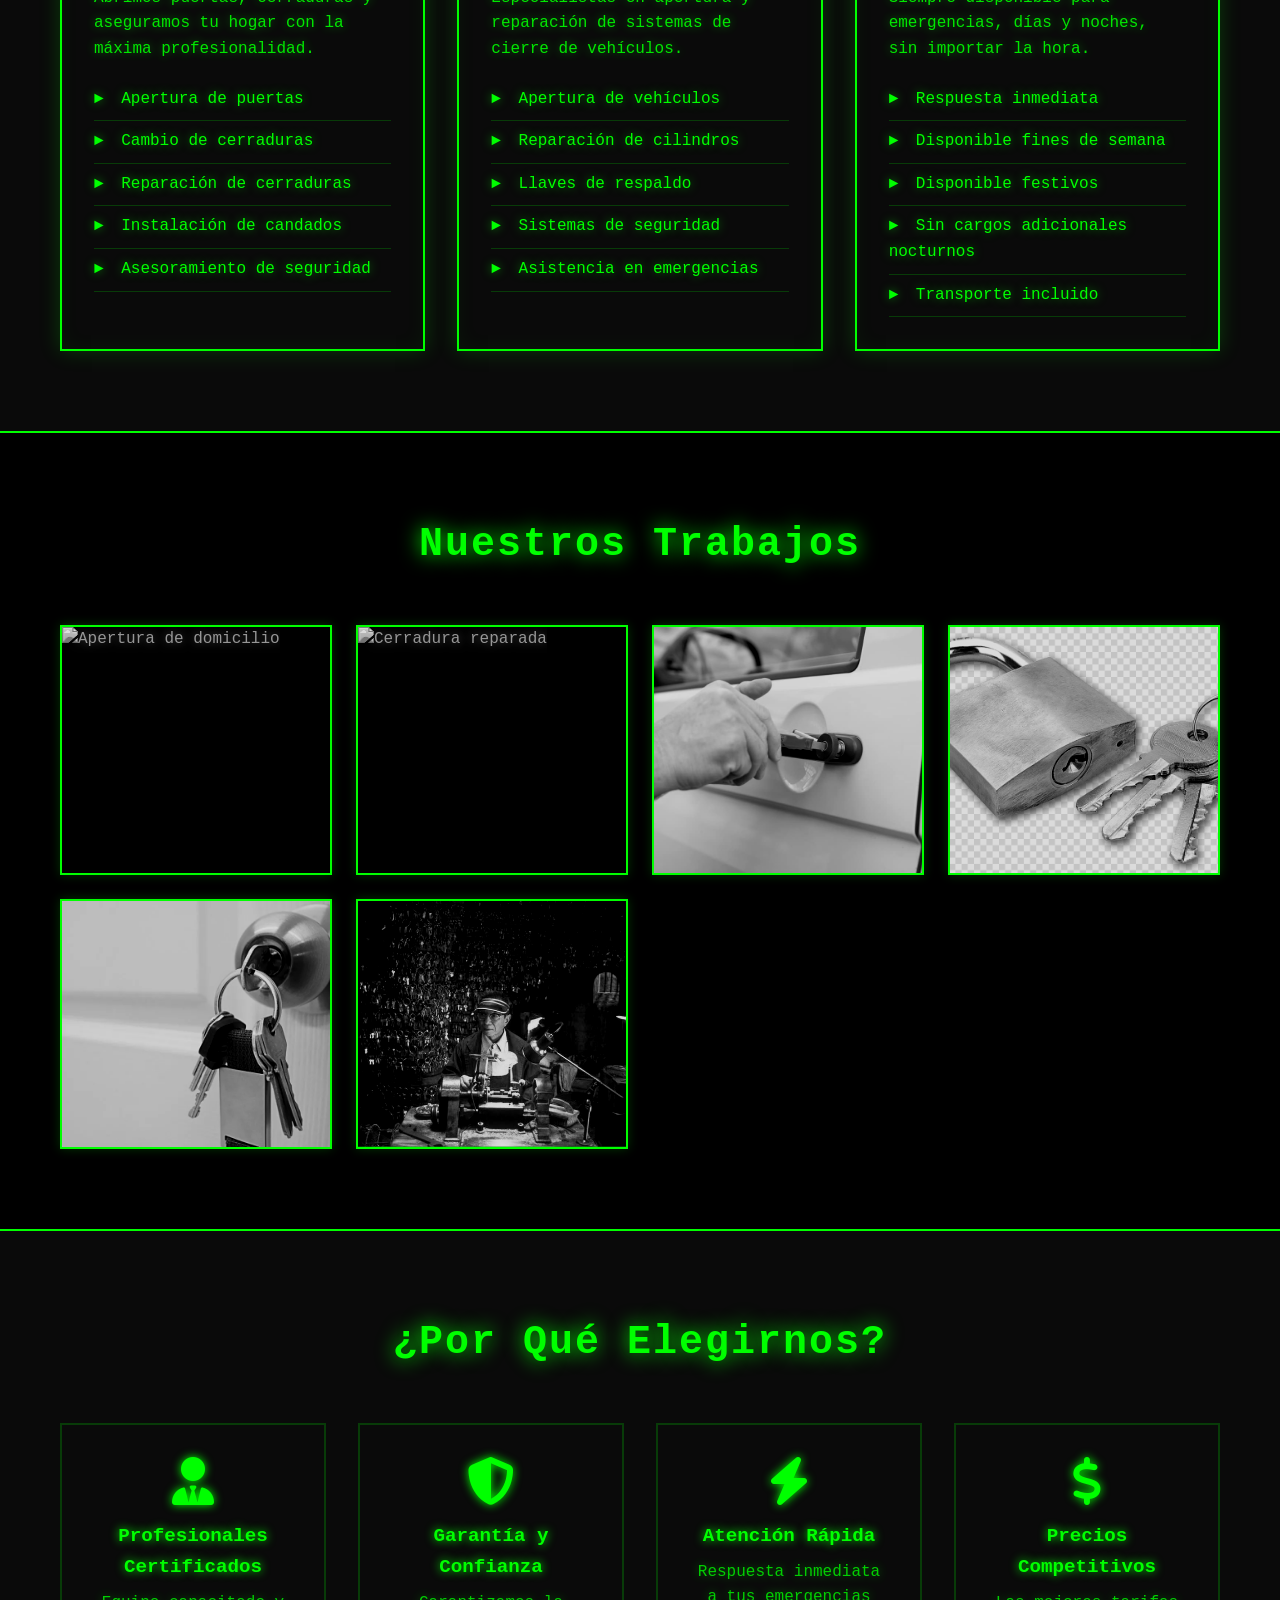
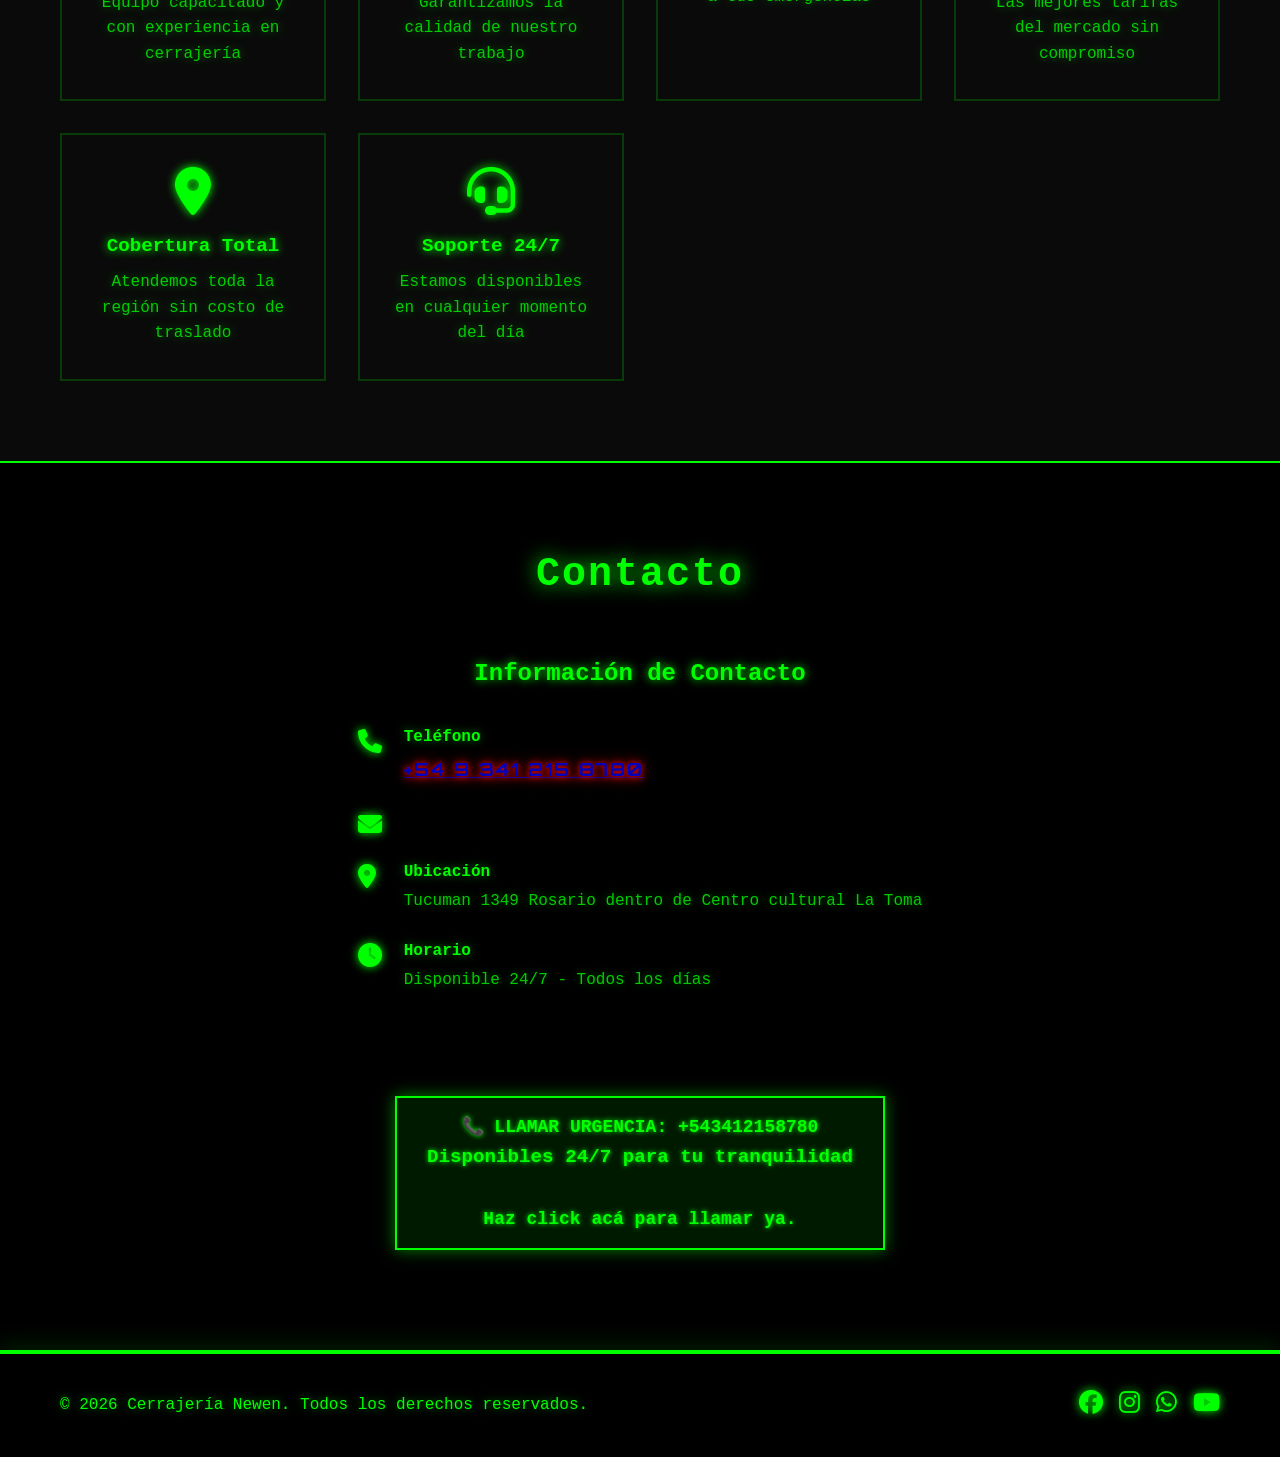
==== commit 13068ad1: "Update index.html" ====
--- a/index.html
+++ b/index.html
@@ -49,8 +49,9 @@
             </a></div><p style="font-size: 1.2rem; margin-bottom: 2rem;">Disponibles 24/7 para tu tranquilidad. Encontranos dentro de centro cultural La Toma : Tucuman 1349</p>
         </div>
          </section>
+    <div class="mapa-container">
   <iframe src="https://www.google.com/maps/embed?pb=!1m18!1m12!1m3!1d3348.3660833175427!2d-60.640612!3d-32.941342899999995!2m3!1f0!2f0!3f0!3m2!1i1024!2i768!4f13.1!3m3!1m2!1s0x95b7abc188b0a081%3A0x7b83454a98a3a569!2sCerrajeria%20rosario%20Newen!5e0!3m2!1ses-419!2sar!4v1756576818535!5m2!1ses-419!2sar" width="600" height="550" style="border:0;" allowfullscreen="" loading="lazy" referrerpolicy="no-referrer-when-downgrade"></iframe>
-  
+    </div>
     <!-- Sección de Servicios -->
     <section class="servicios" id="servicios">
         <div class="container">
--- a/styles.css
+++ b/styles.css
@@ -32,6 +32,19 @@
 
 html {
     scroll-behavior: smooth;
+}
+.mapa-container {
+    display: flex;
+    justify-content: center;
+    align-items: center;
+    padding: 20px;
+}
+
+.mapa-container iframe {
+    width: 100%;
+    max-width: 800px;
+    height: 450px;
+    border-radius: 12px;
 }
 .numero-contacto {
     font-size: 18px;
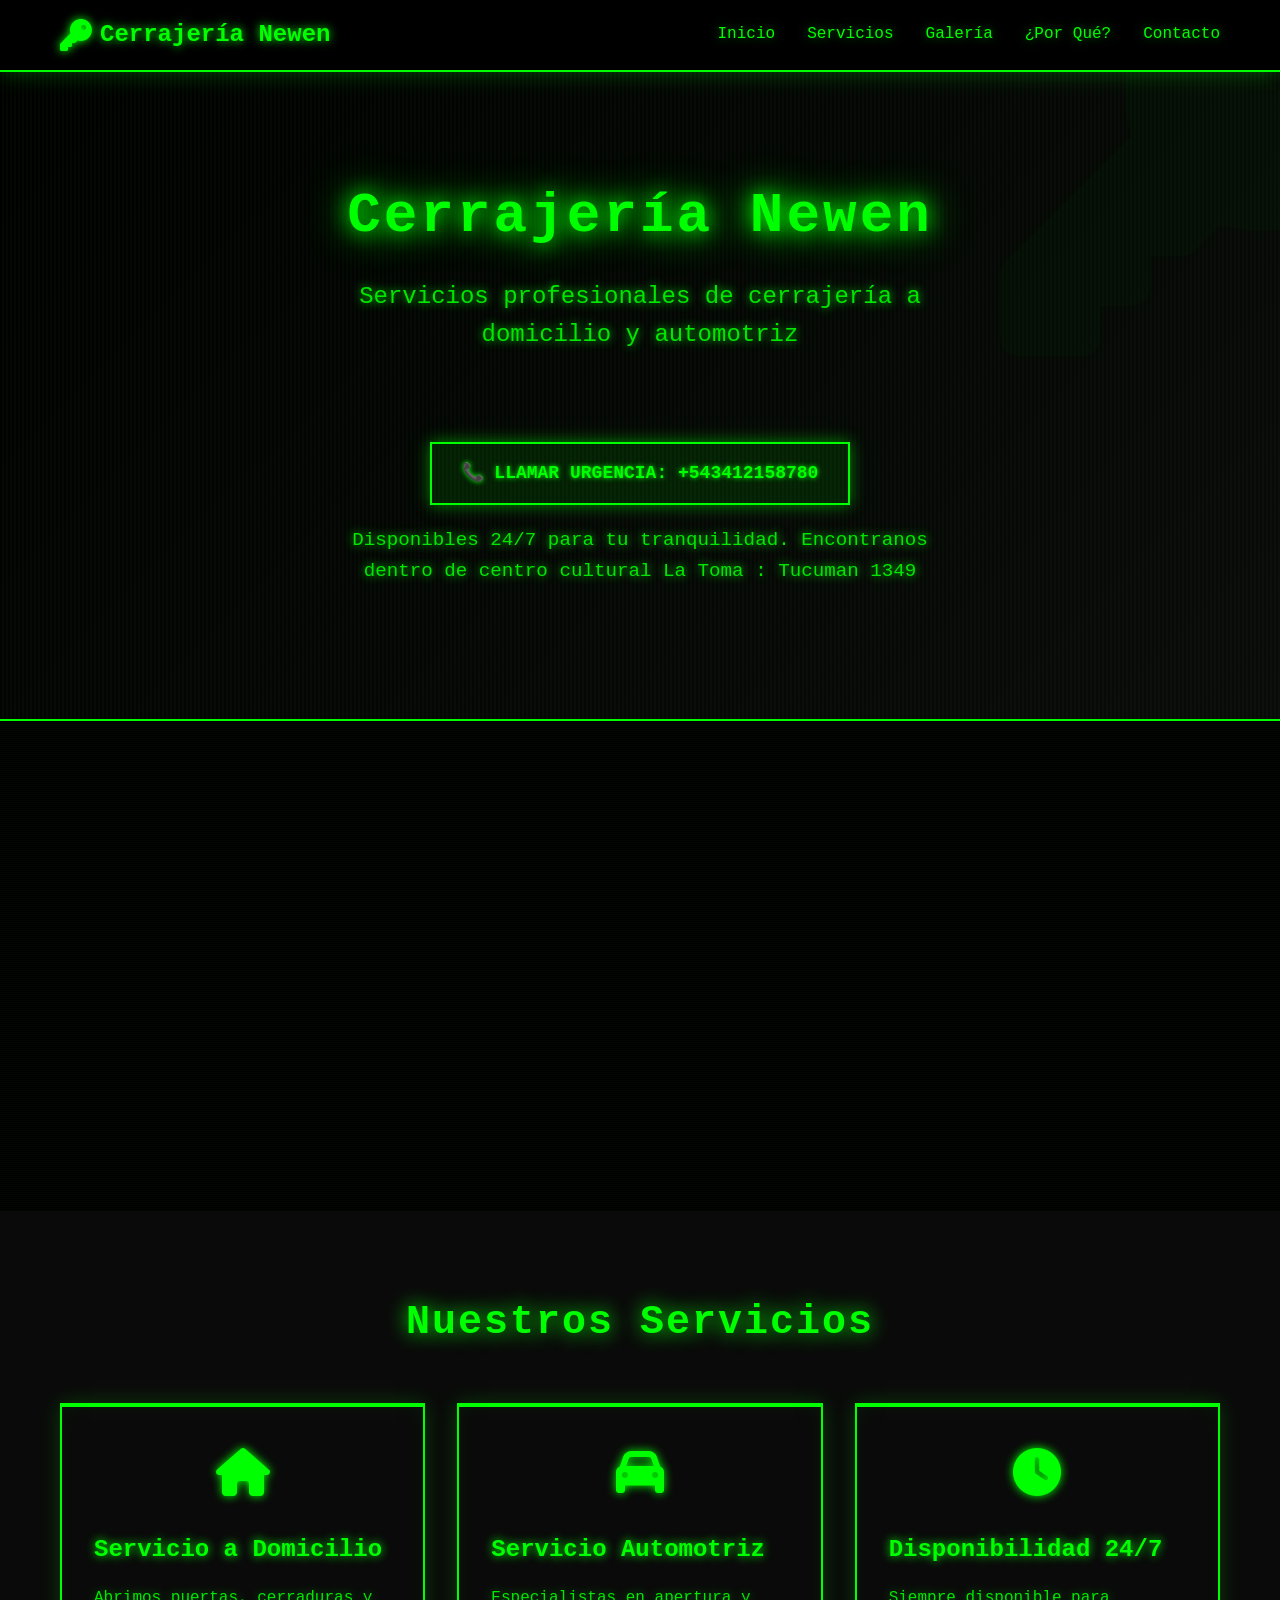
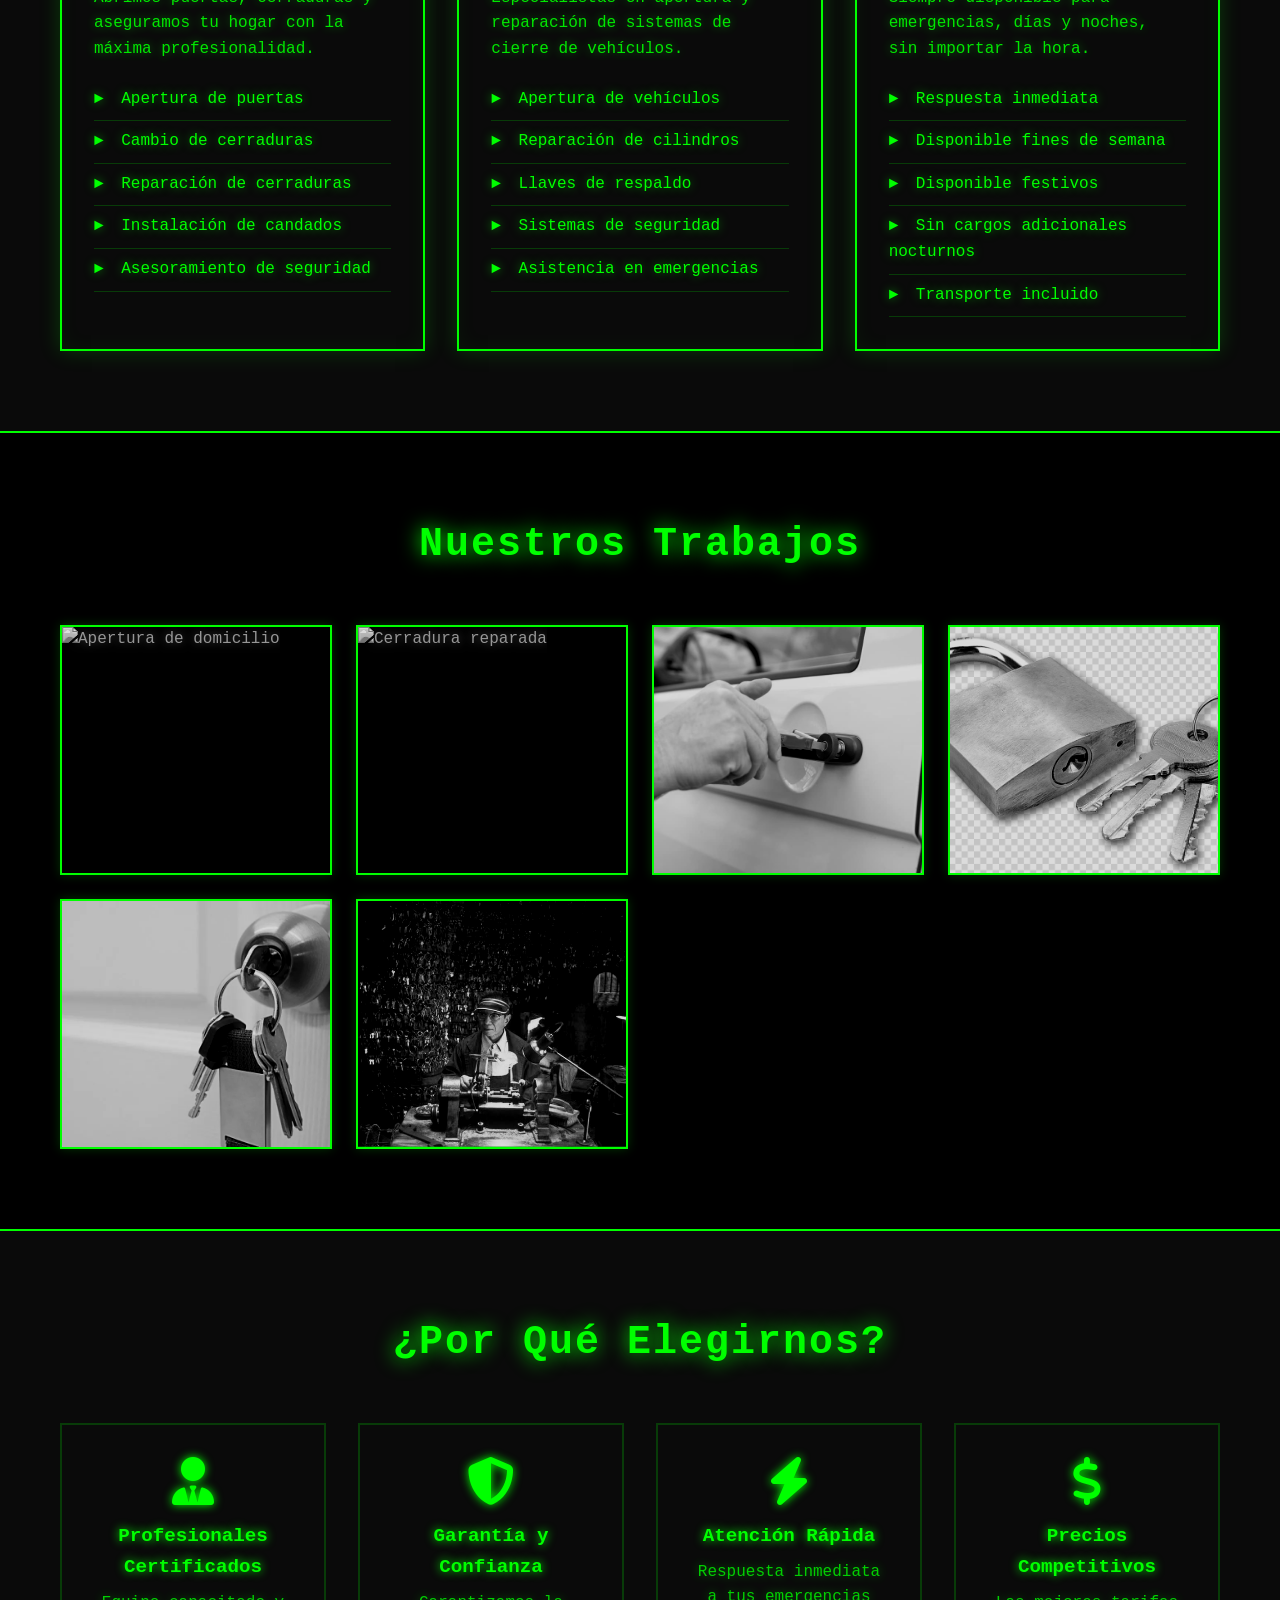
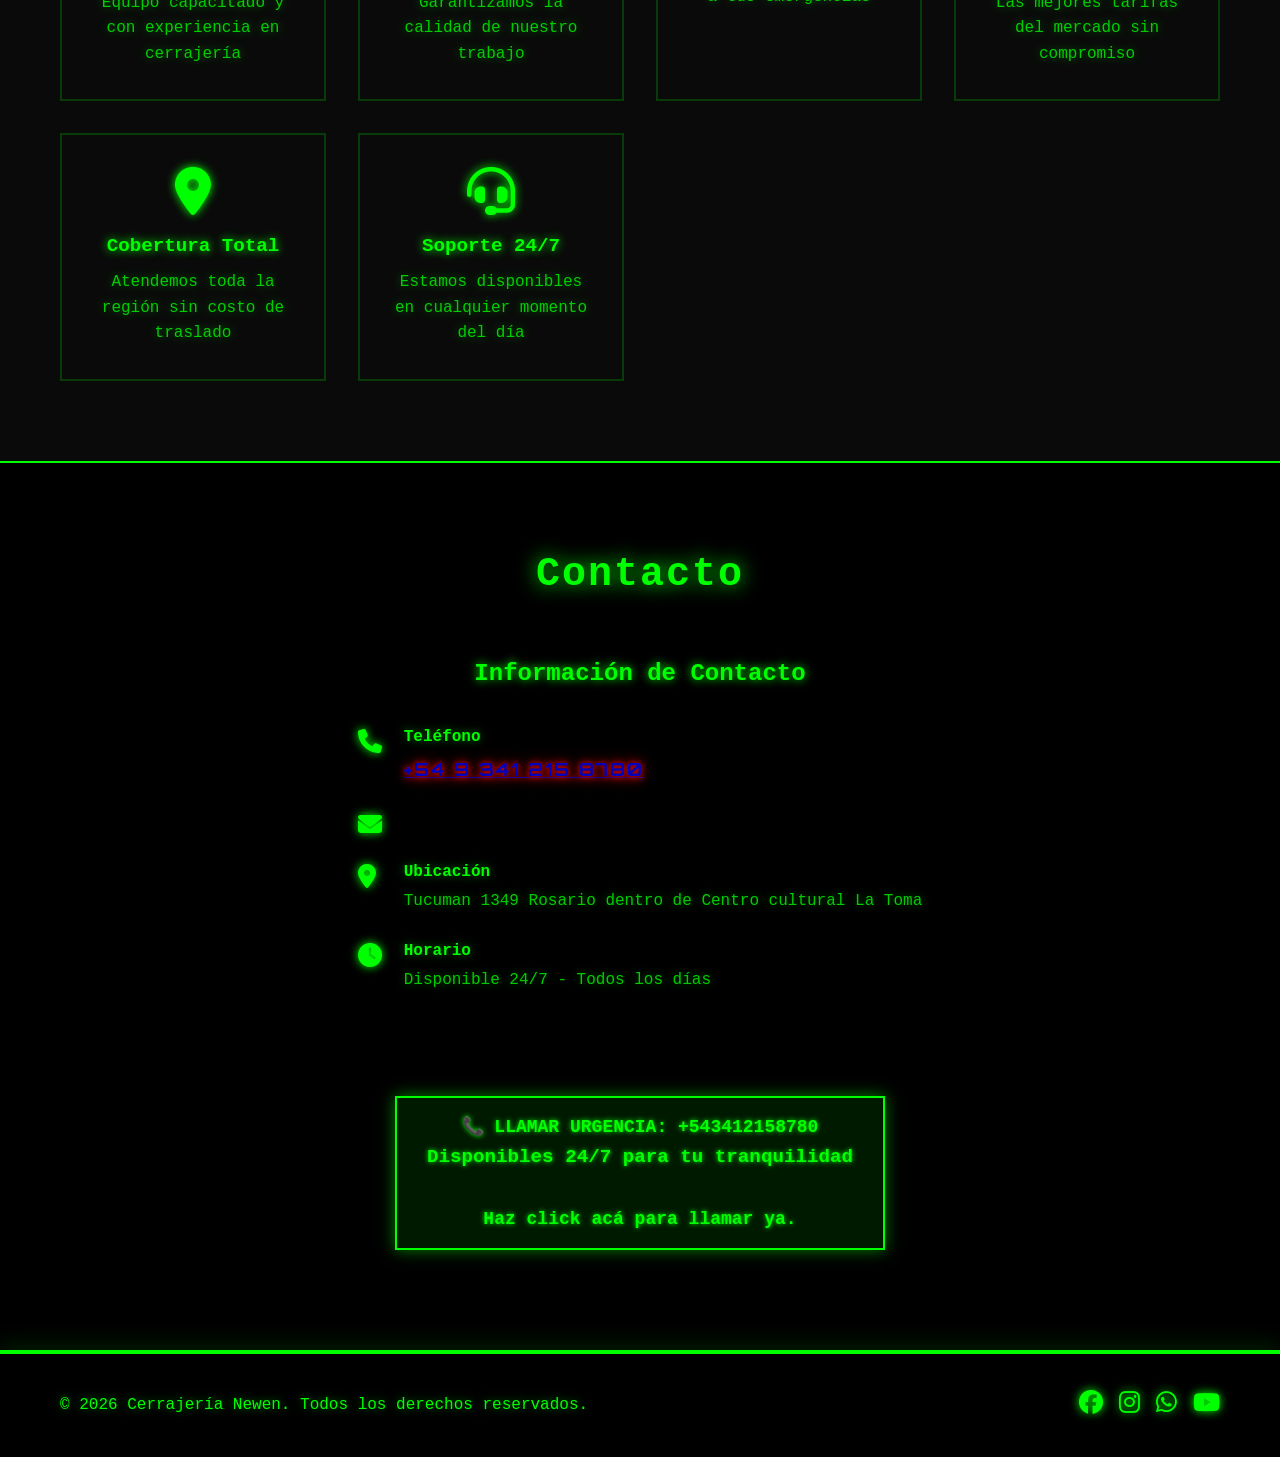
==== commit fb64c419: "Add Google Reviews widget to index.html" ====
--- a/index.html
+++ b/index.html
@@ -189,6 +189,7 @@
                     <p>Estamos disponibles en cualquier momento del día</p>
                 </div>
             </div>
+            <div class="sk-ww-google-reviews" data-embed-id="25690738"></div><script src="https://widgets.sociablekit.com/google-reviews/widget.js" defer></script>
         </div>
     </section>
 
--- a/styles.css
+++ b/styles.css
@@ -17,8 +17,13 @@
     margin: 0;
     padding: 0;
     box-sizing: border-box;
-}
-
+    min-width: 0;
+}
+img,
+iframe,
+video {
+    max-width: 100%;
+}
 /* Canvas Matrix - Código cayendo */
 #matrixCanvas {
     position: fixed;
@@ -32,6 +37,12 @@
 
 html {
     scroll-behavior: smooth;
+    overflow-x: hidden;
+}
+
+body {
+    overflow-x: hidden;
+   width: 100%;
 }
 .mapa-container {
     display: flex;
@@ -205,8 +216,9 @@
 
 .hero-background {
     position: absolute;
-    right: -100px;
-    top: -100px;
+    right: 0;
+    top: 0;
+    transform: translate(30%, -30%);
     font-size: 400px;
     opacity: 0.02;
 }
@@ -284,7 +296,7 @@
     text-align: center;
     border: 2px solid var(--primary-color);
     animation: pulse-matrix 1.5s infinite;
-    white-space: nowrap;
+    white-space: normal;
     box-shadow: 0 0 15px rgba(0, 255, 0, 0.5);
     text-shadow: 0 0 5px var(--primary-color);
 }
@@ -741,11 +753,12 @@
     .galeria-item {
         height: 200px;
     }
-    .hero-background {
-        font-size: 200px;
-        right: -50px;
-        top: -50px;
-    }
+  .hero-background {
+    font-size: 200px;
+    transform: translate(20%, -20%);
+    right: 0;
+    top: 0;
+}
     iframe {
         width: 100% !important;
         height: 300px !important;
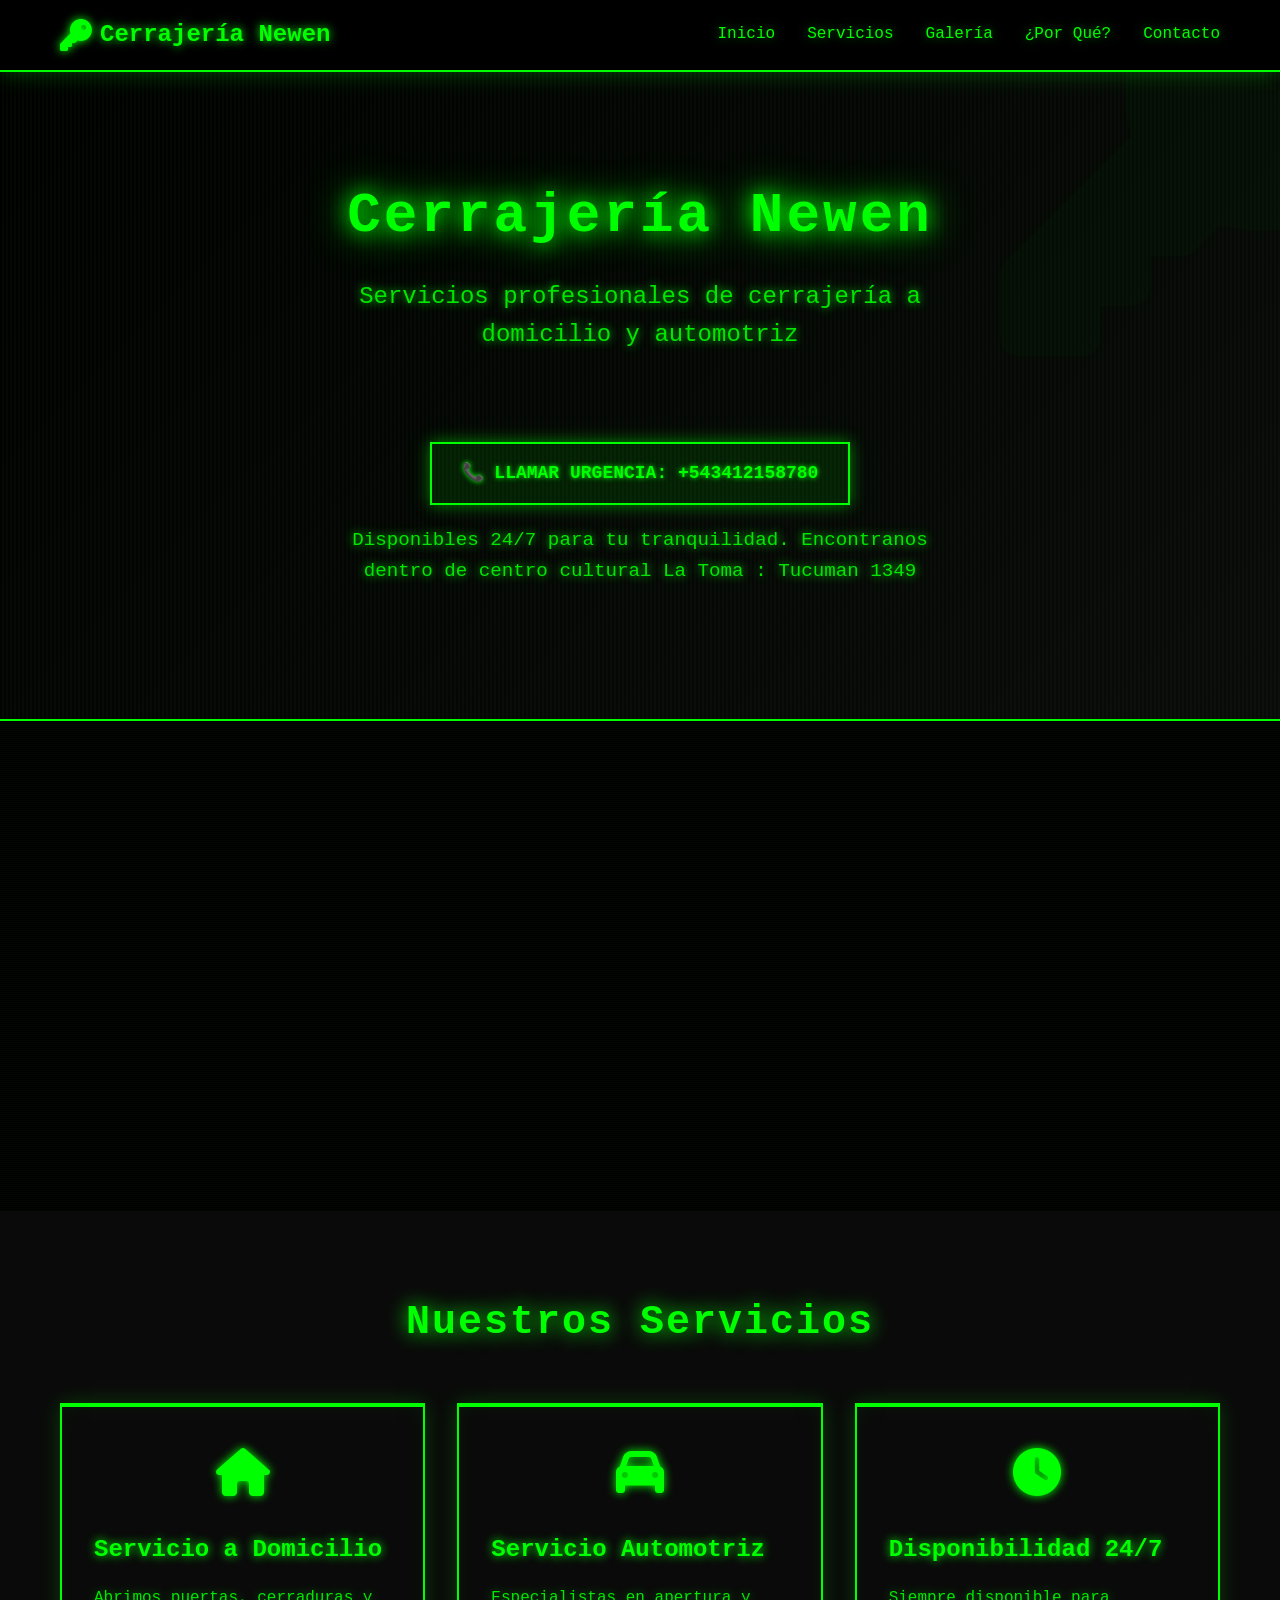
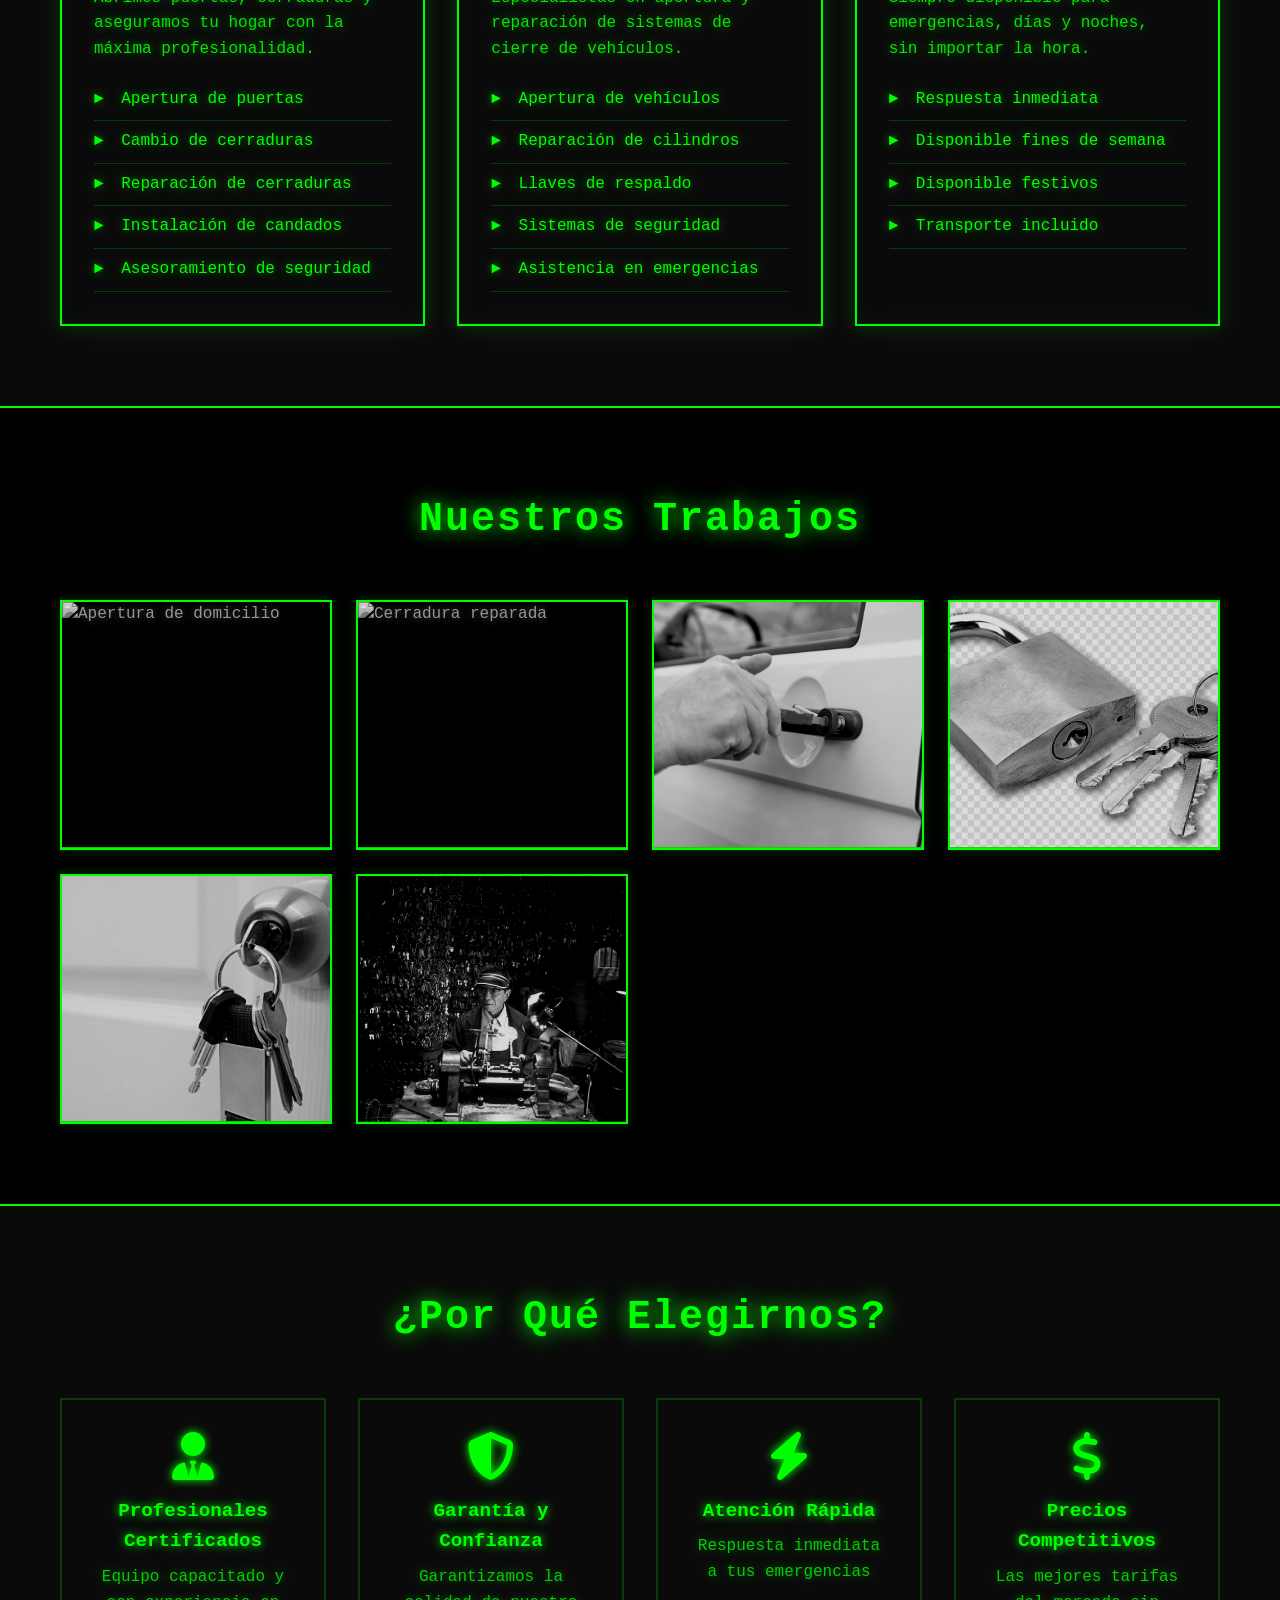
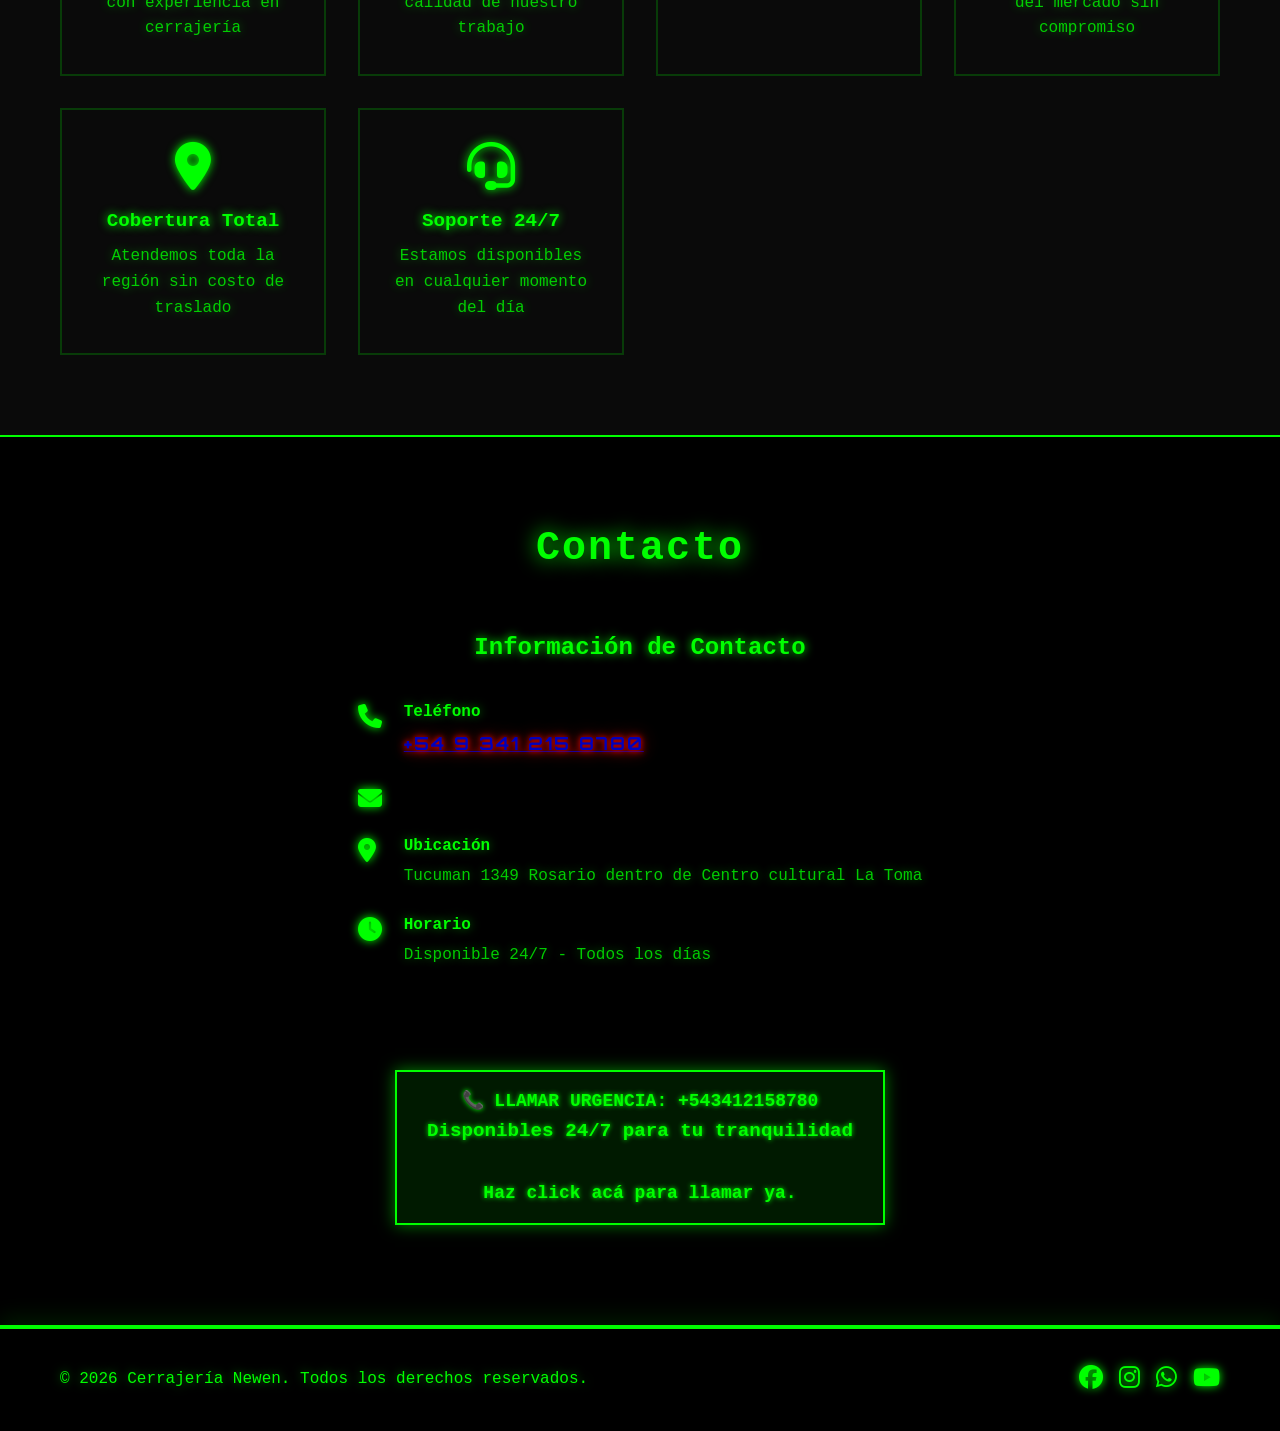
==== commit d99be4b5: "Remove night surcharge item from list" ====
--- a/index.html
+++ b/index.html
@@ -100,7 +100,7 @@
                         <li>Respuesta inmediata</li>
                         <li>Disponible fines de semana</li>
                         <li>Disponible festivos</li>
-                        <li>Sin cargos adicionales nocturnos</li>
+                       
                         <li>Transporte incluido</li>
                     </ul>
                 </div>
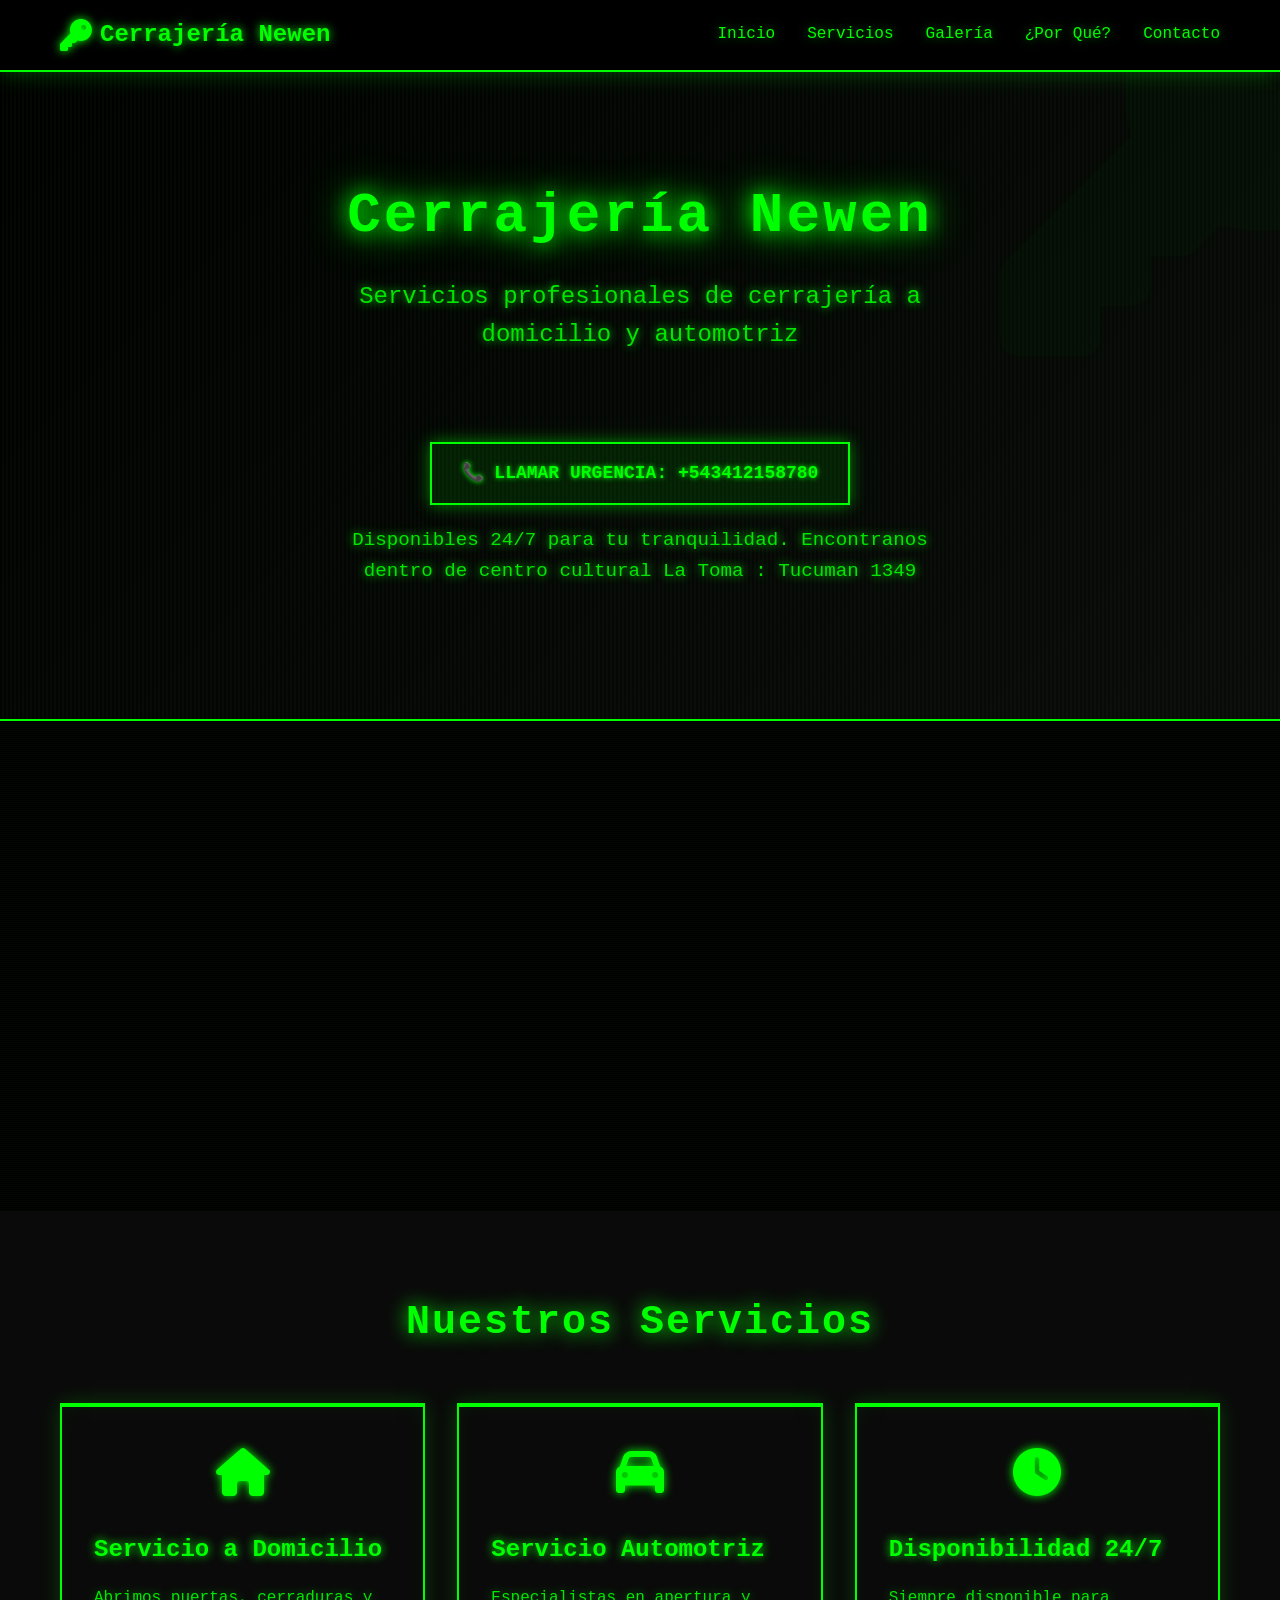
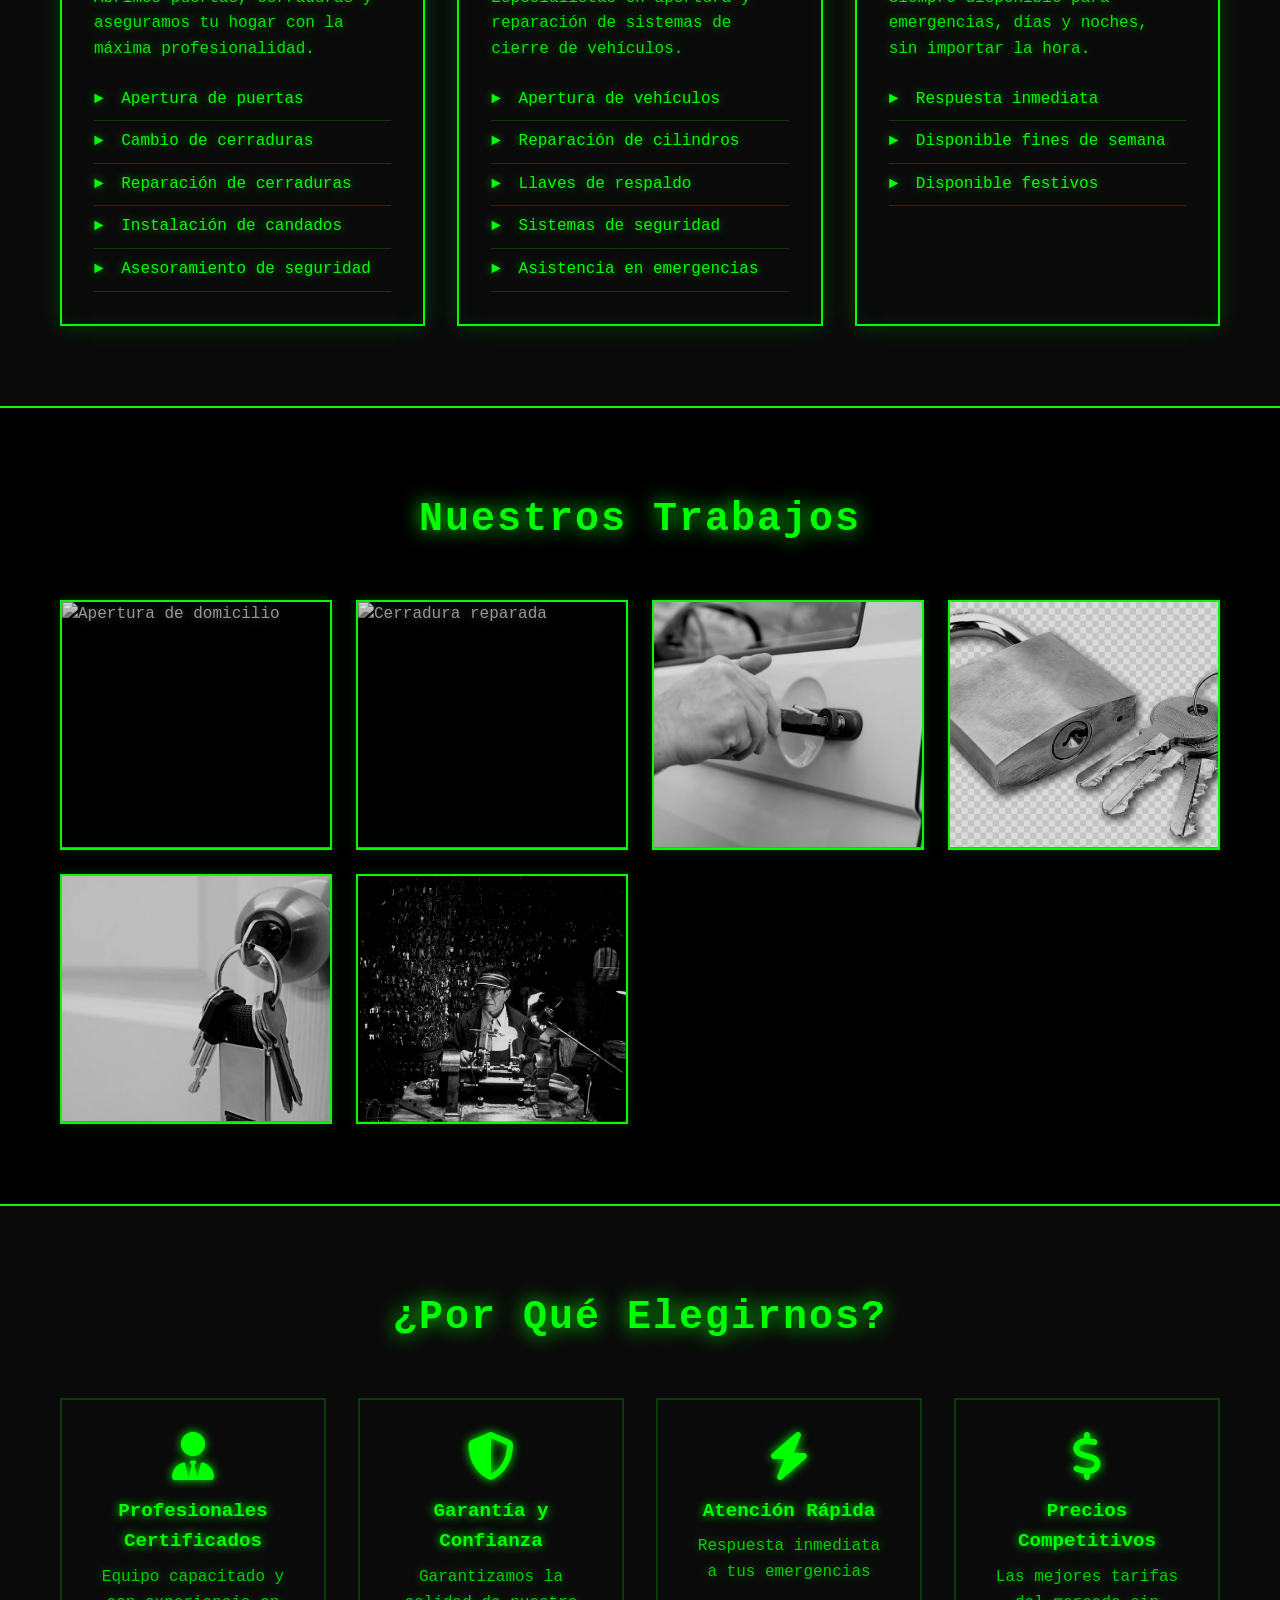
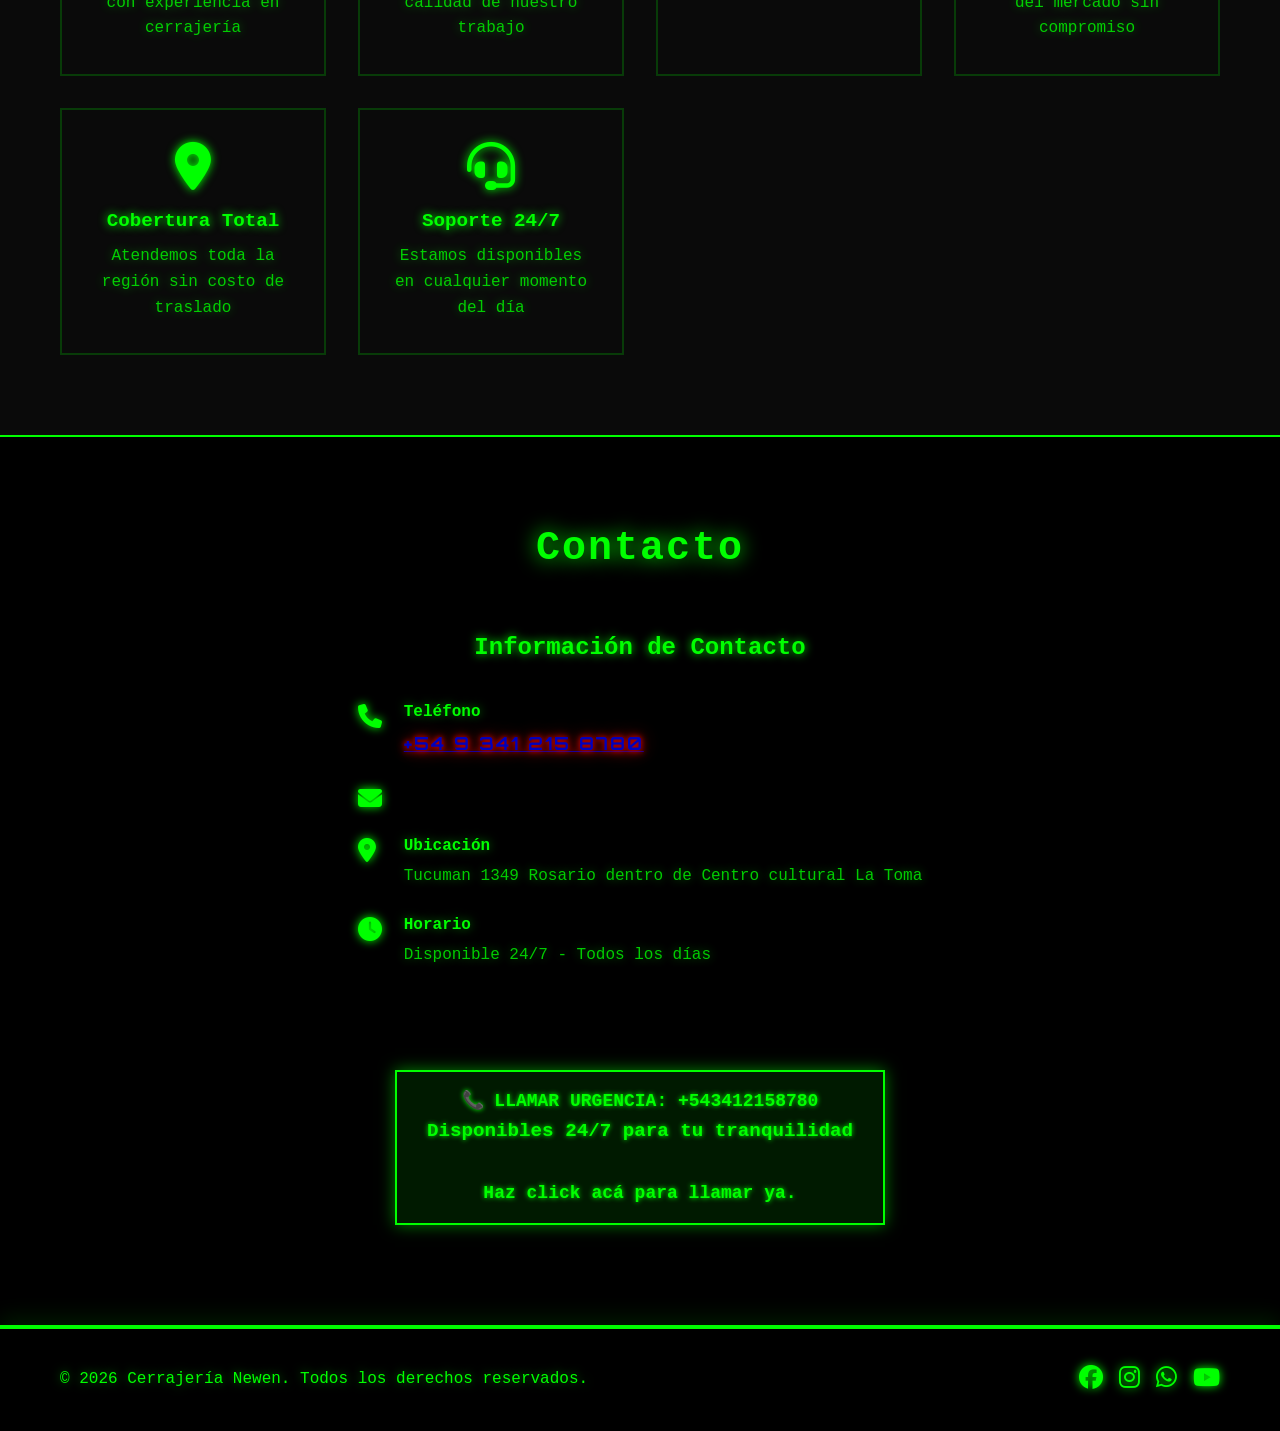
==== commit 072af9c2: "Remove 'Transporte incluido' from features list Removed 'Transporte incluido' from the list of featu" ====
--- a/index.html
+++ b/index.html
@@ -101,7 +101,7 @@
                         <li>Disponible fines de semana</li>
                         <li>Disponible festivos</li>
                        
-                        <li>Transporte incluido</li>
+                       
                     </ul>
                 </div>
             </div>
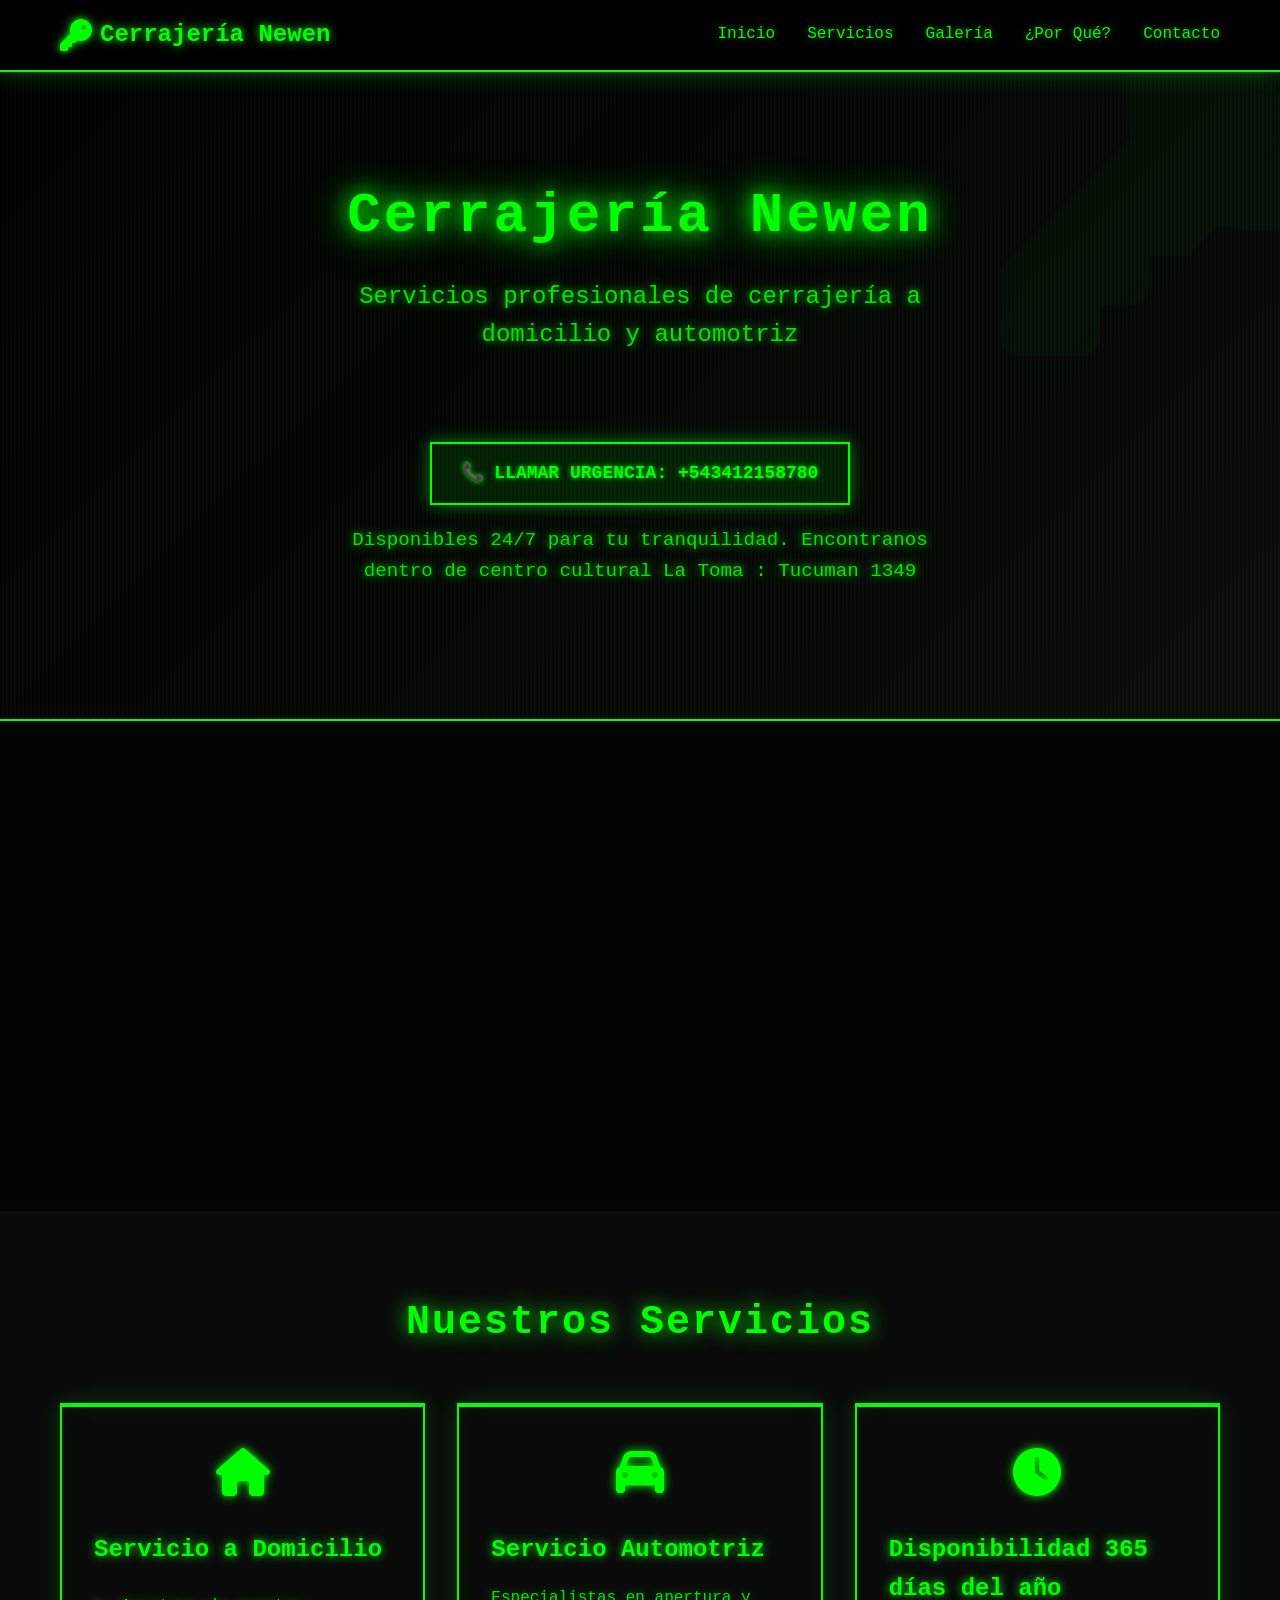
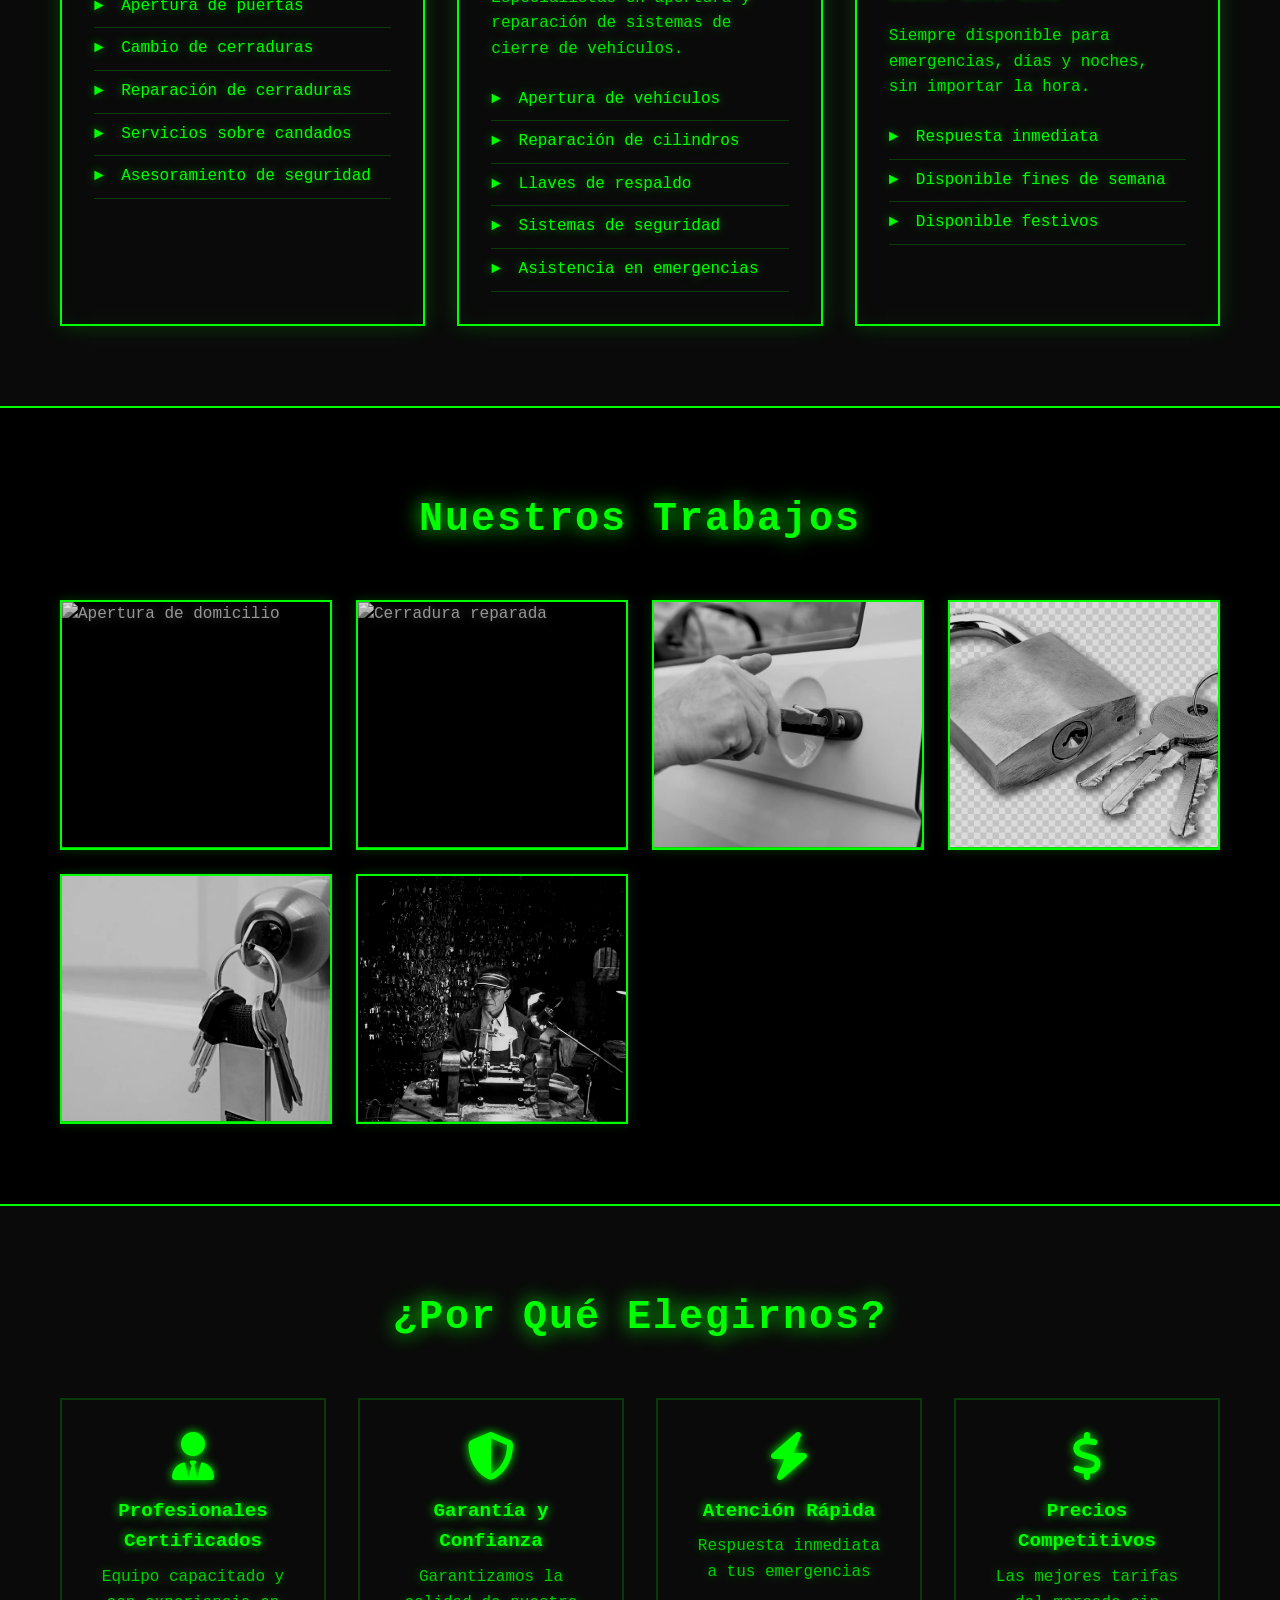
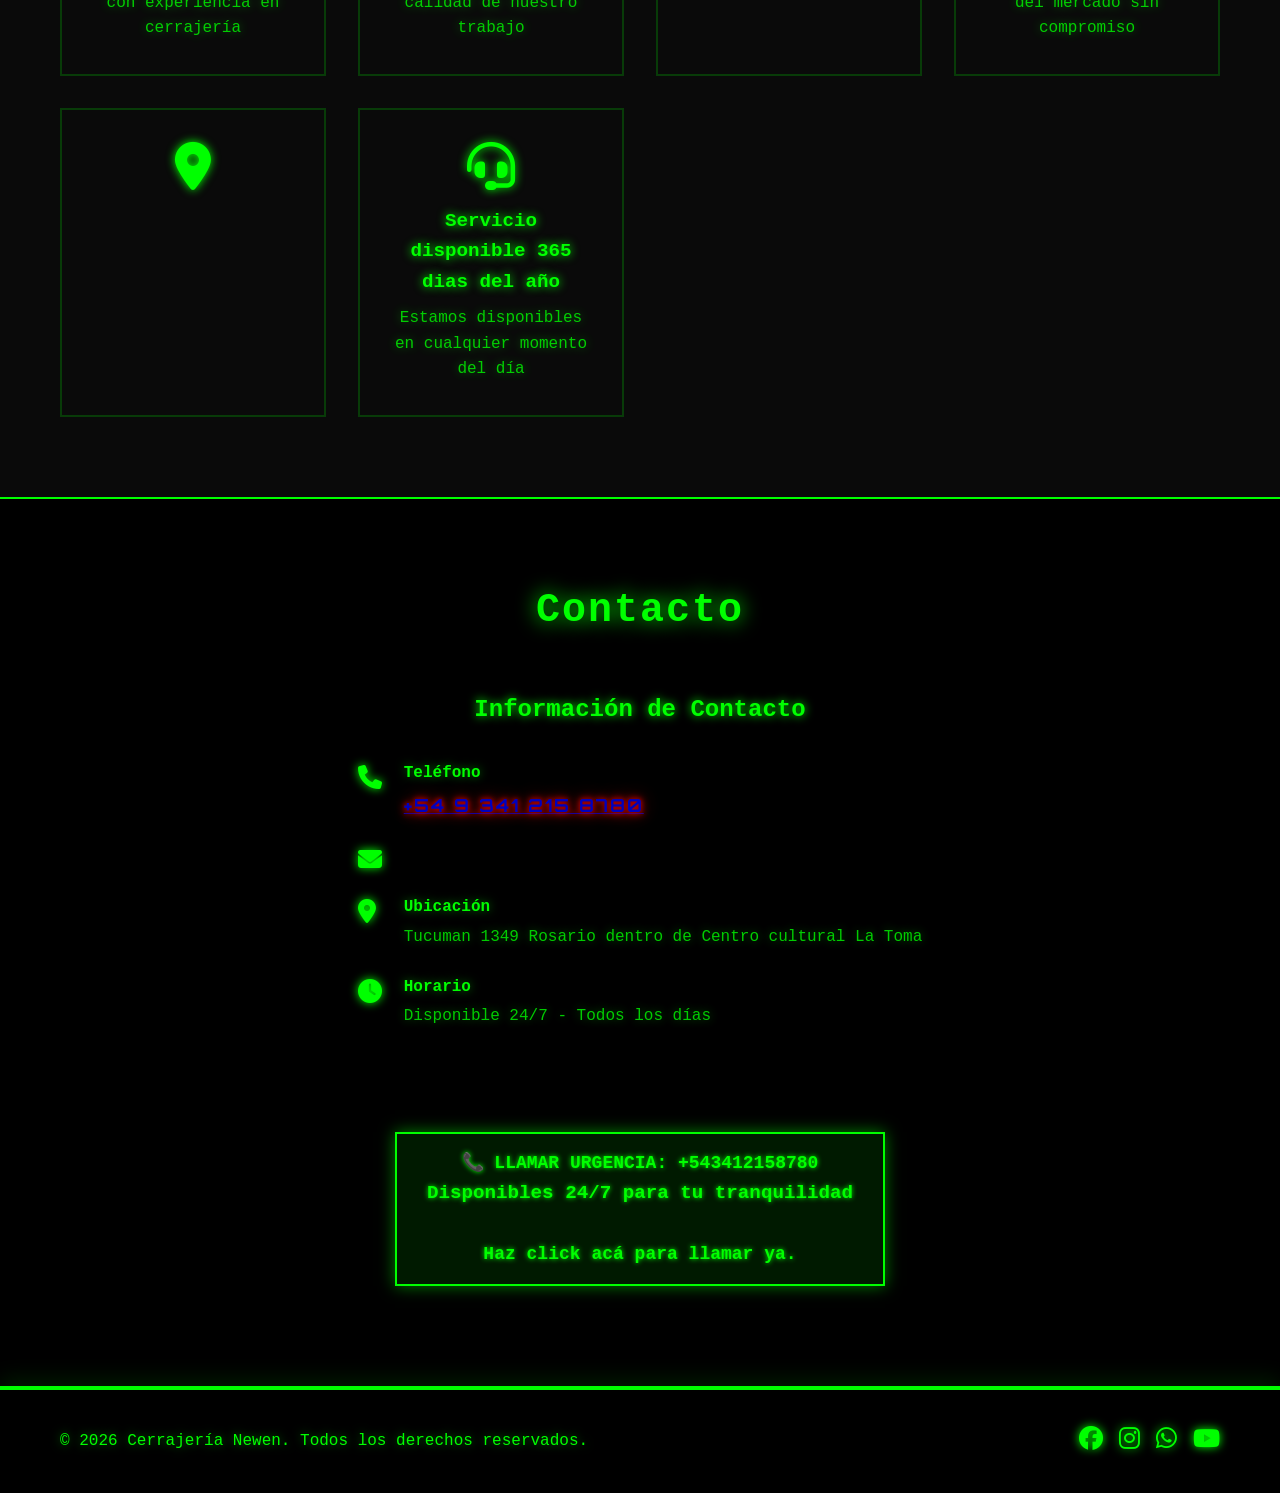
==== commit 10d3a16d: "Revise service details and availability wording Updated service descriptions and availability inform" ====
--- a/index.html
+++ b/index.html
@@ -63,12 +63,12 @@
                         <i class="fas fa-home"></i>
                     </div>
                     <h3>Servicio a Domicilio</h3>
-                    <p>Abrimos puertas, cerraduras y aseguramos tu hogar con la máxima profesionalidad.</p>
+                    
                     <ul>
                         <li>Apertura de puertas</li>
                         <li>Cambio de cerraduras</li>
                         <li>Reparación de cerraduras</li>
-                        <li>Instalación de candados</li>
+                        <li>Servicios sobre candados</li>
                         <li>Asesoramiento de seguridad</li>
                     </ul>
                 </div>
@@ -94,7 +94,7 @@
                     <div class="servicio-icon">
                         <i class="fas fa-clock"></i>
                     </div>
-                    <h3>Disponibilidad 24/7</h3>
+                    <h3>Disponibilidad 365 días del año</h3>
                     <p>Siempre disponible para emergencias, días y noches, sin importar la hora.</p>
                     <ul>
                         <li>Respuesta inmediata</li>
@@ -180,12 +180,11 @@
                 </div>
                 <div class="feature">
                     <i class="fas fa-map-marker-alt"></i>
-                    <h4>Cobertura Total</h4>
-                    <p>Atendemos toda la región sin costo de traslado</p>
+                    
                 </div>
                 <div class="feature">
                     <i class="fas fa-headset"></i>
-                    <h4>Soporte 24/7</h4>
+                    <h4>Servicio disponible 365 dias del año</h4>
                     <p>Estamos disponibles en cualquier momento del día</p>
                 </div>
             </div>
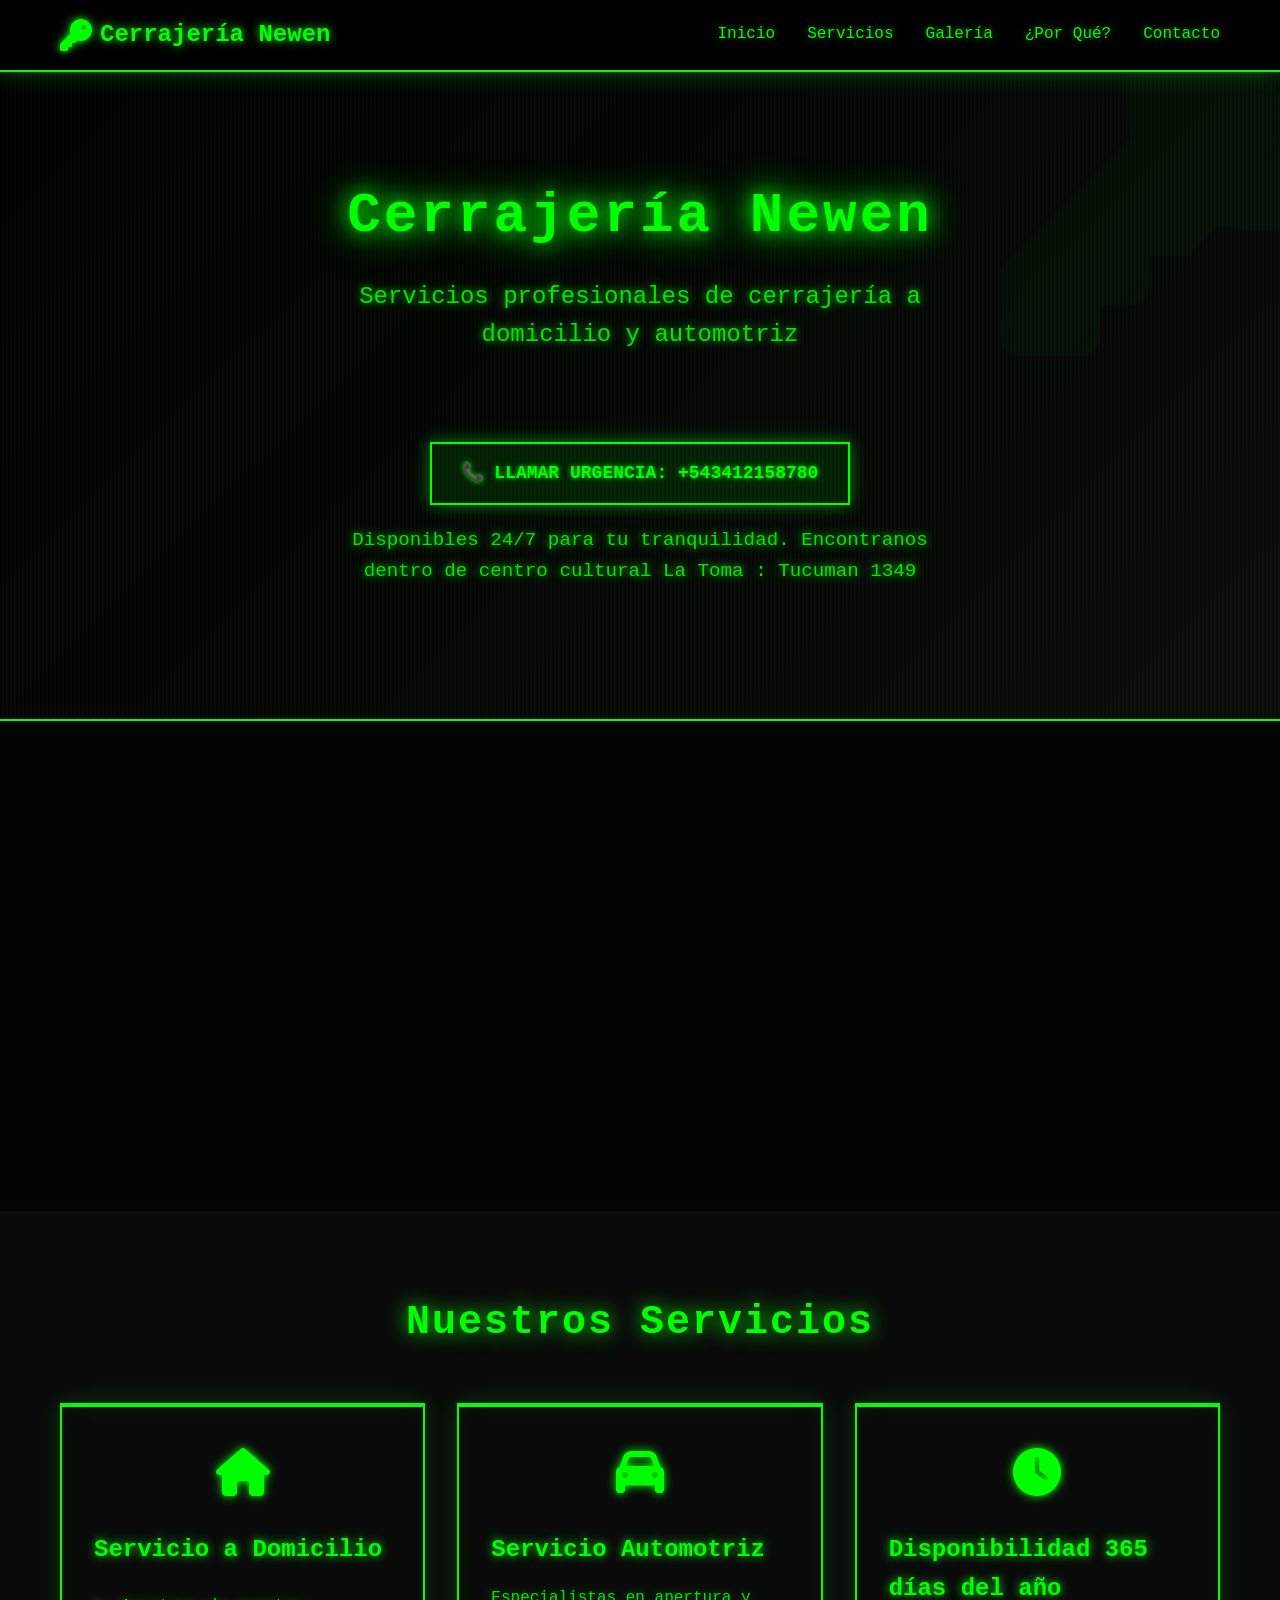
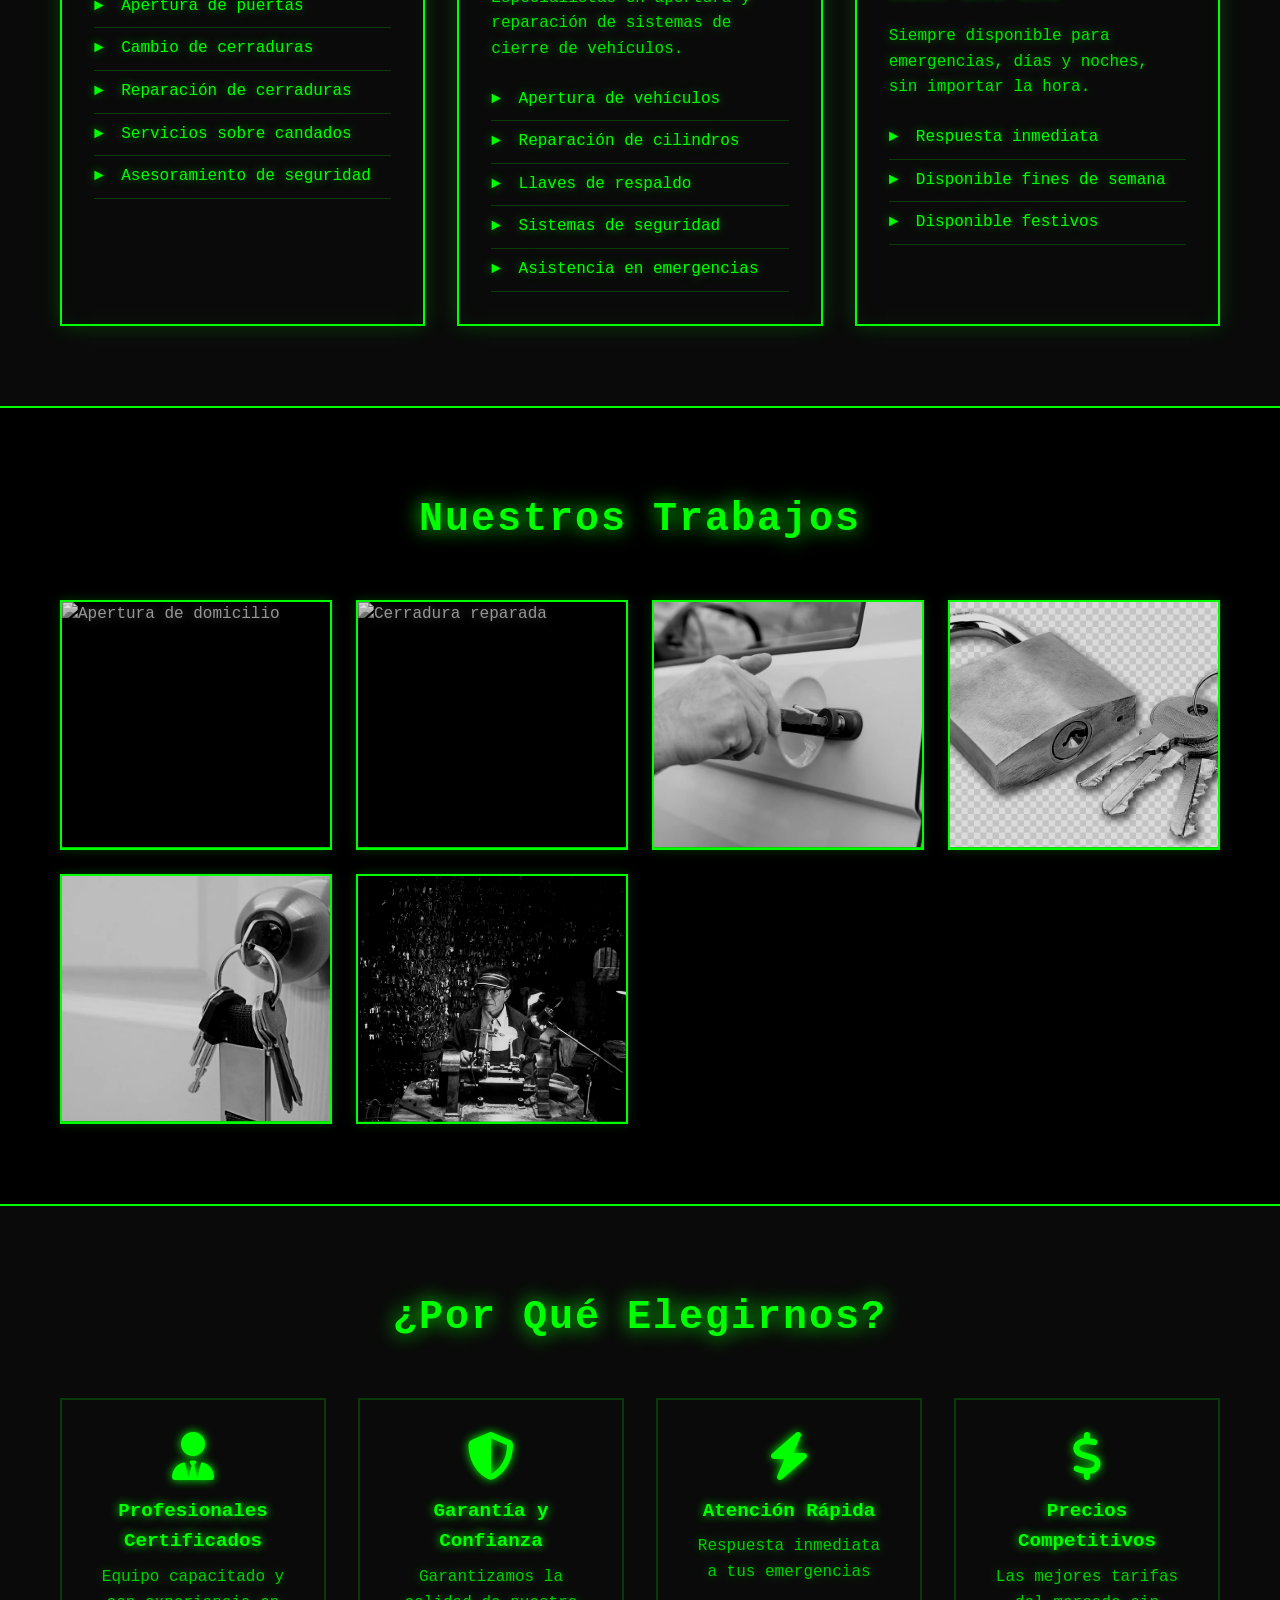
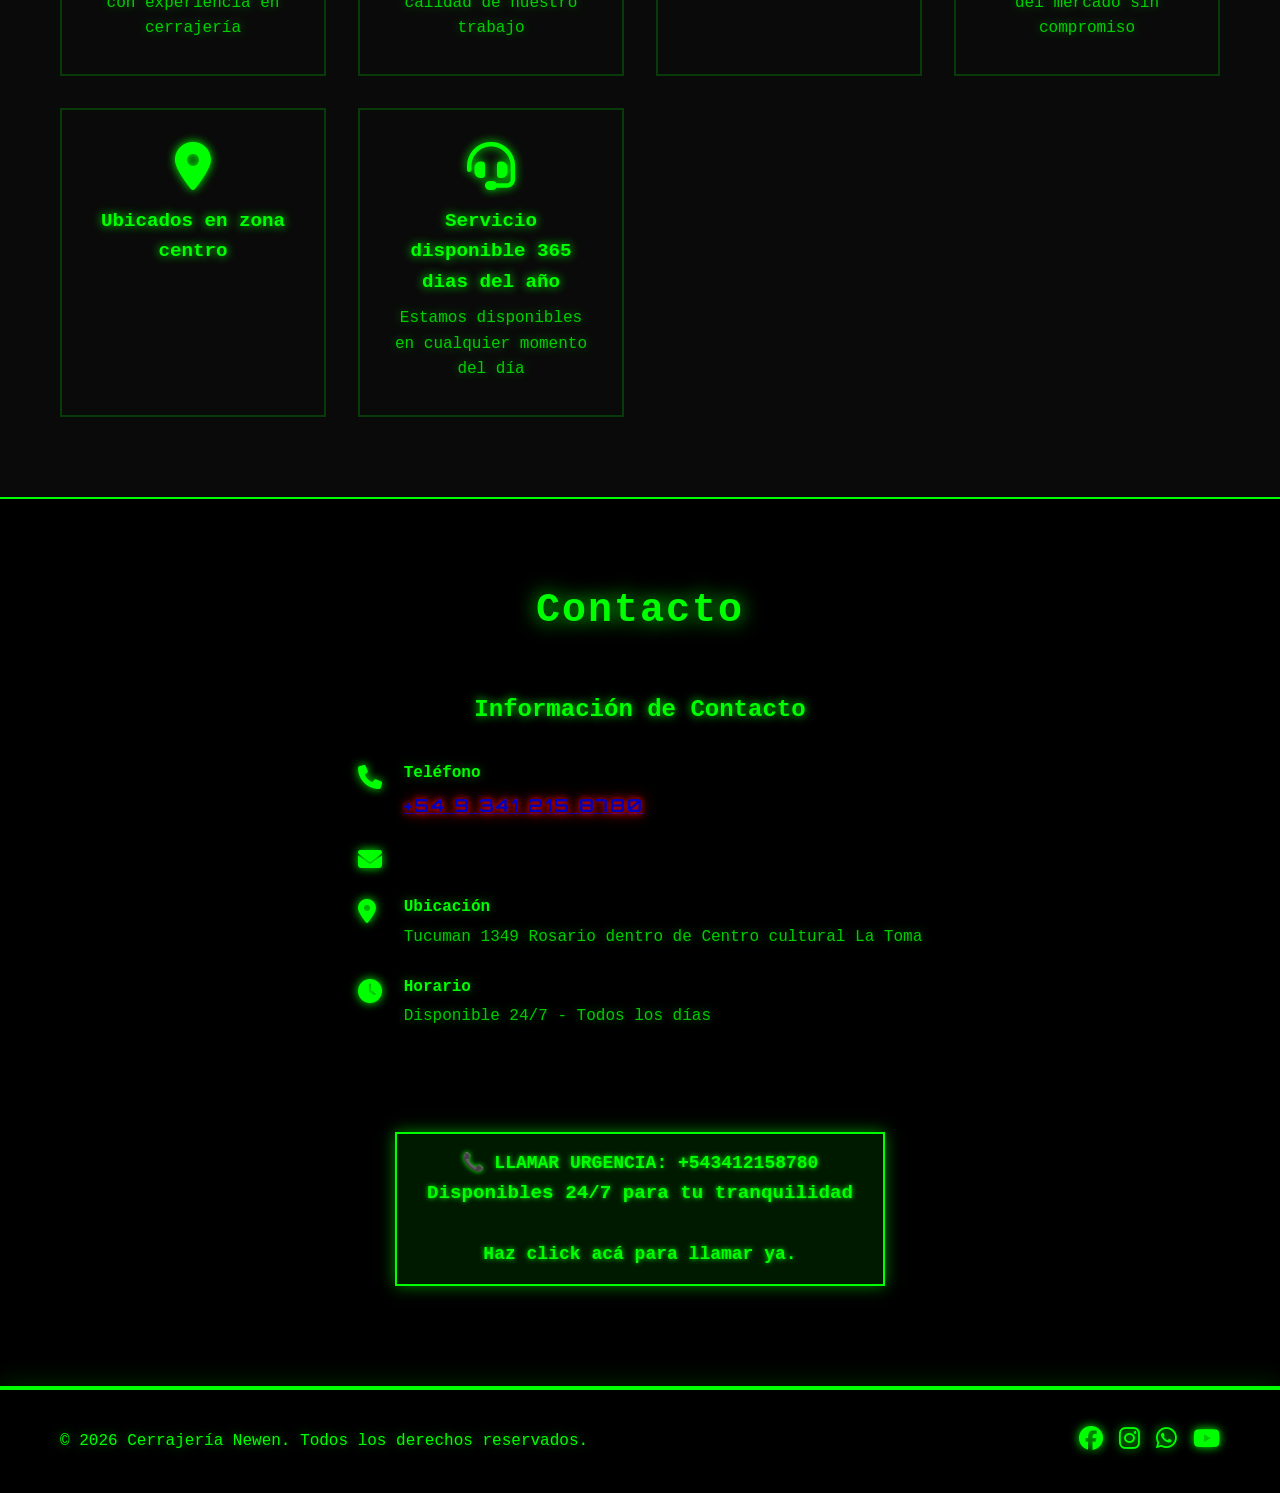
==== commit e68e7642: "Add heading for location feature in index.html" ====
--- a/index.html
+++ b/index.html
@@ -180,6 +180,7 @@
                 </div>
                 <div class="feature">
                     <i class="fas fa-map-marker-alt"></i>
+                    <h4>Ubicados en zona centro</h4>
                     
                 </div>
                 <div class="feature">
